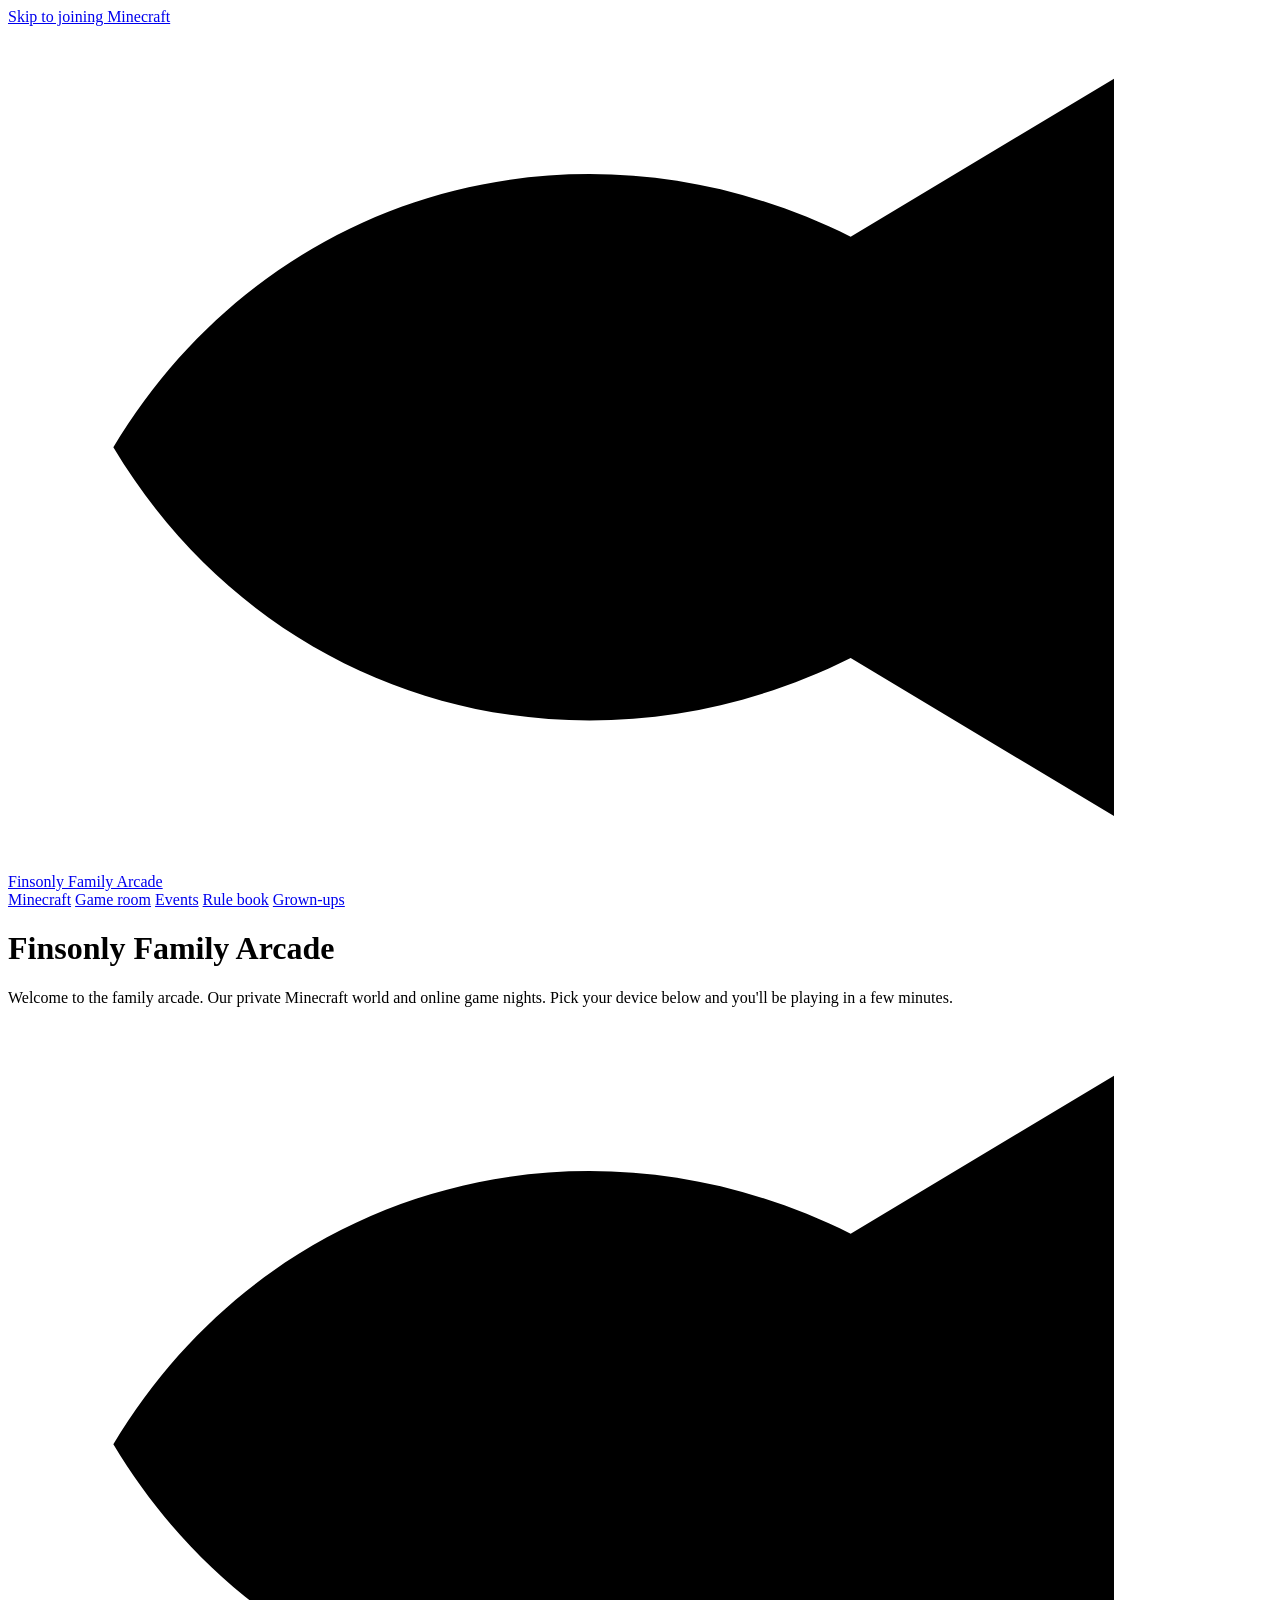
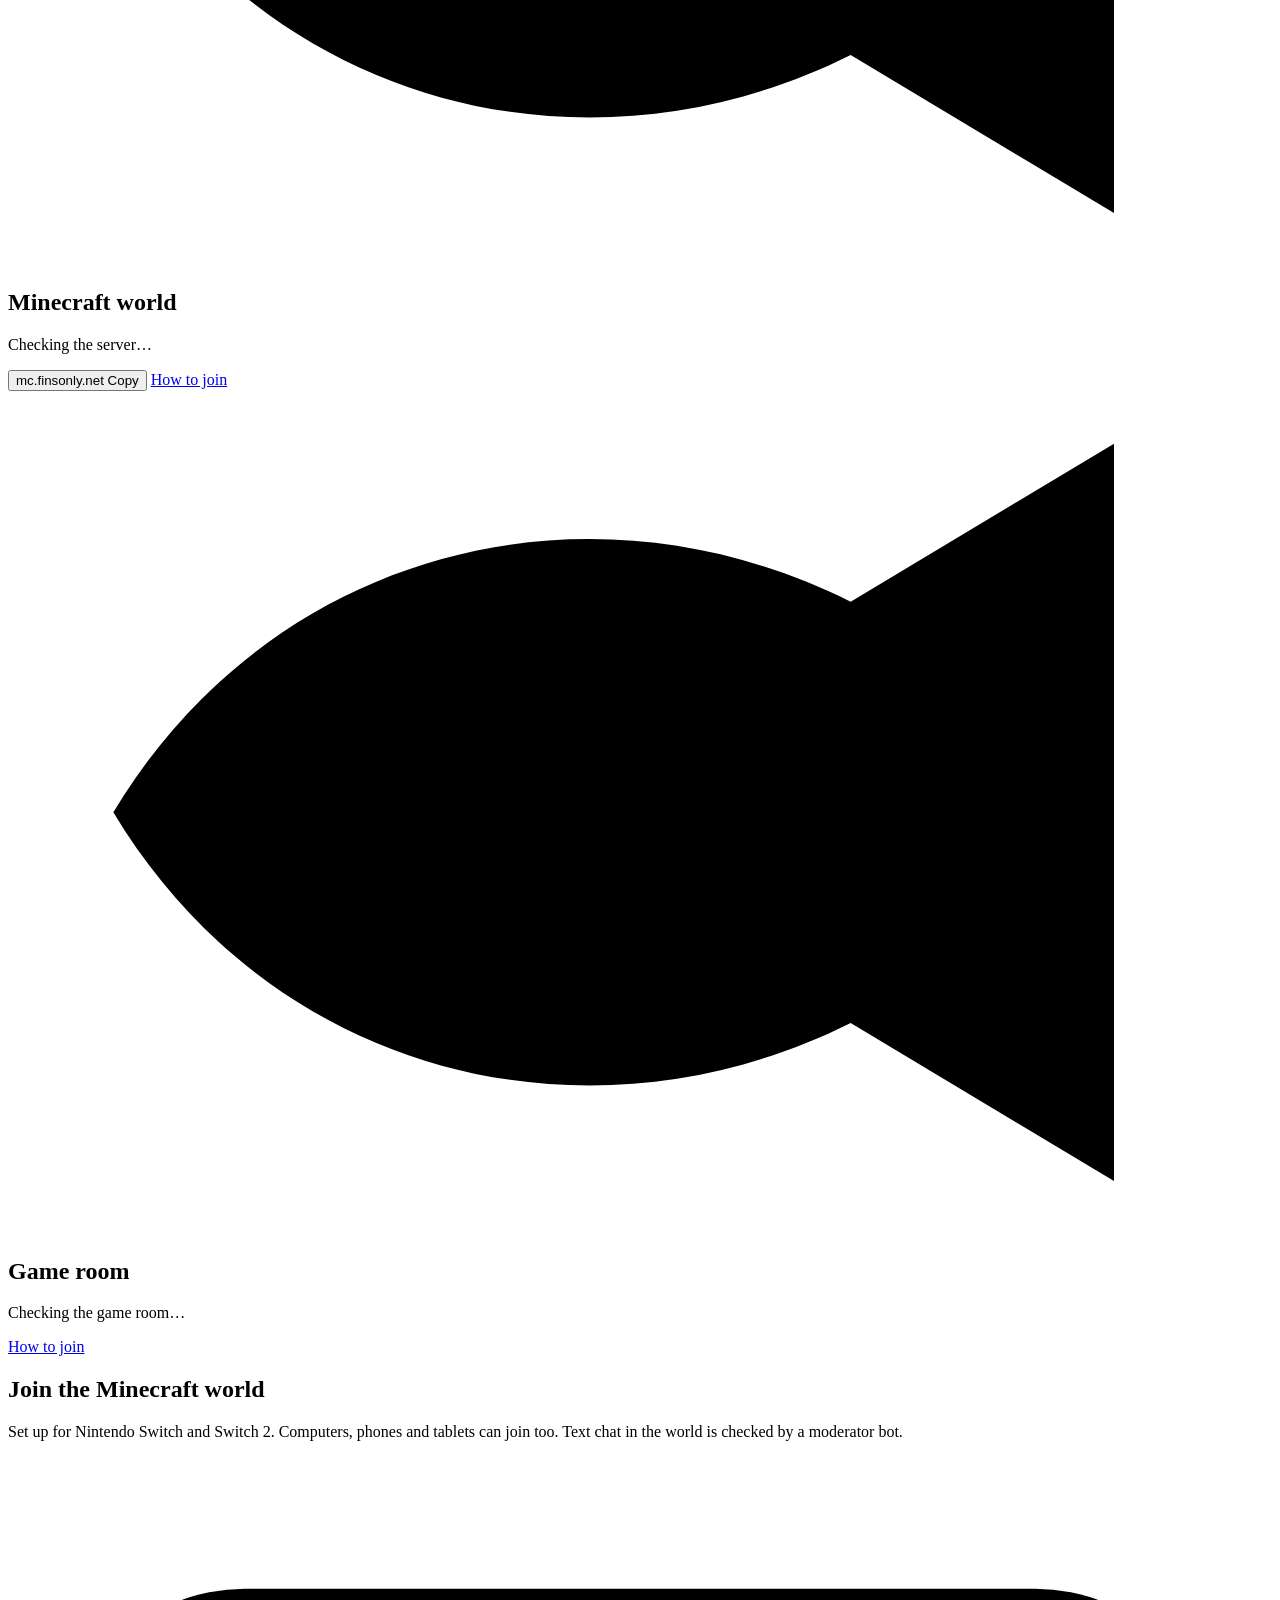
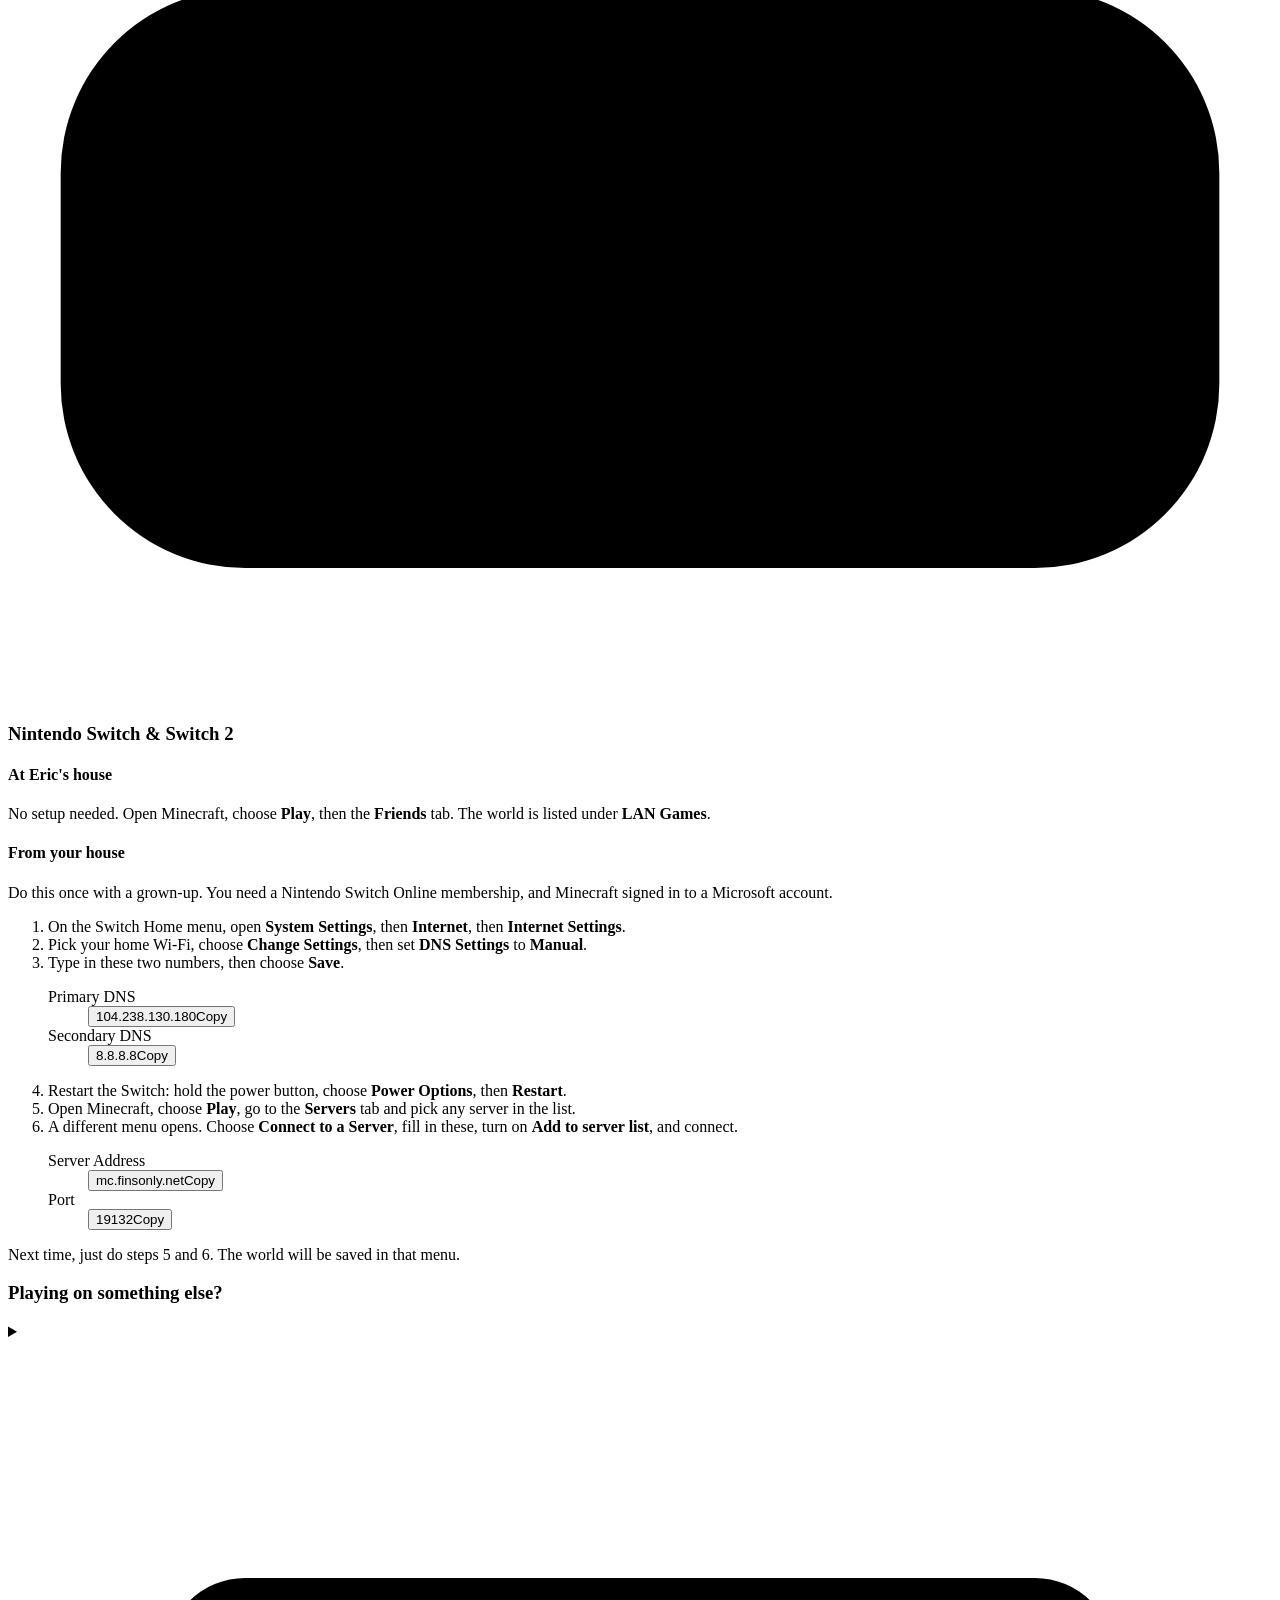
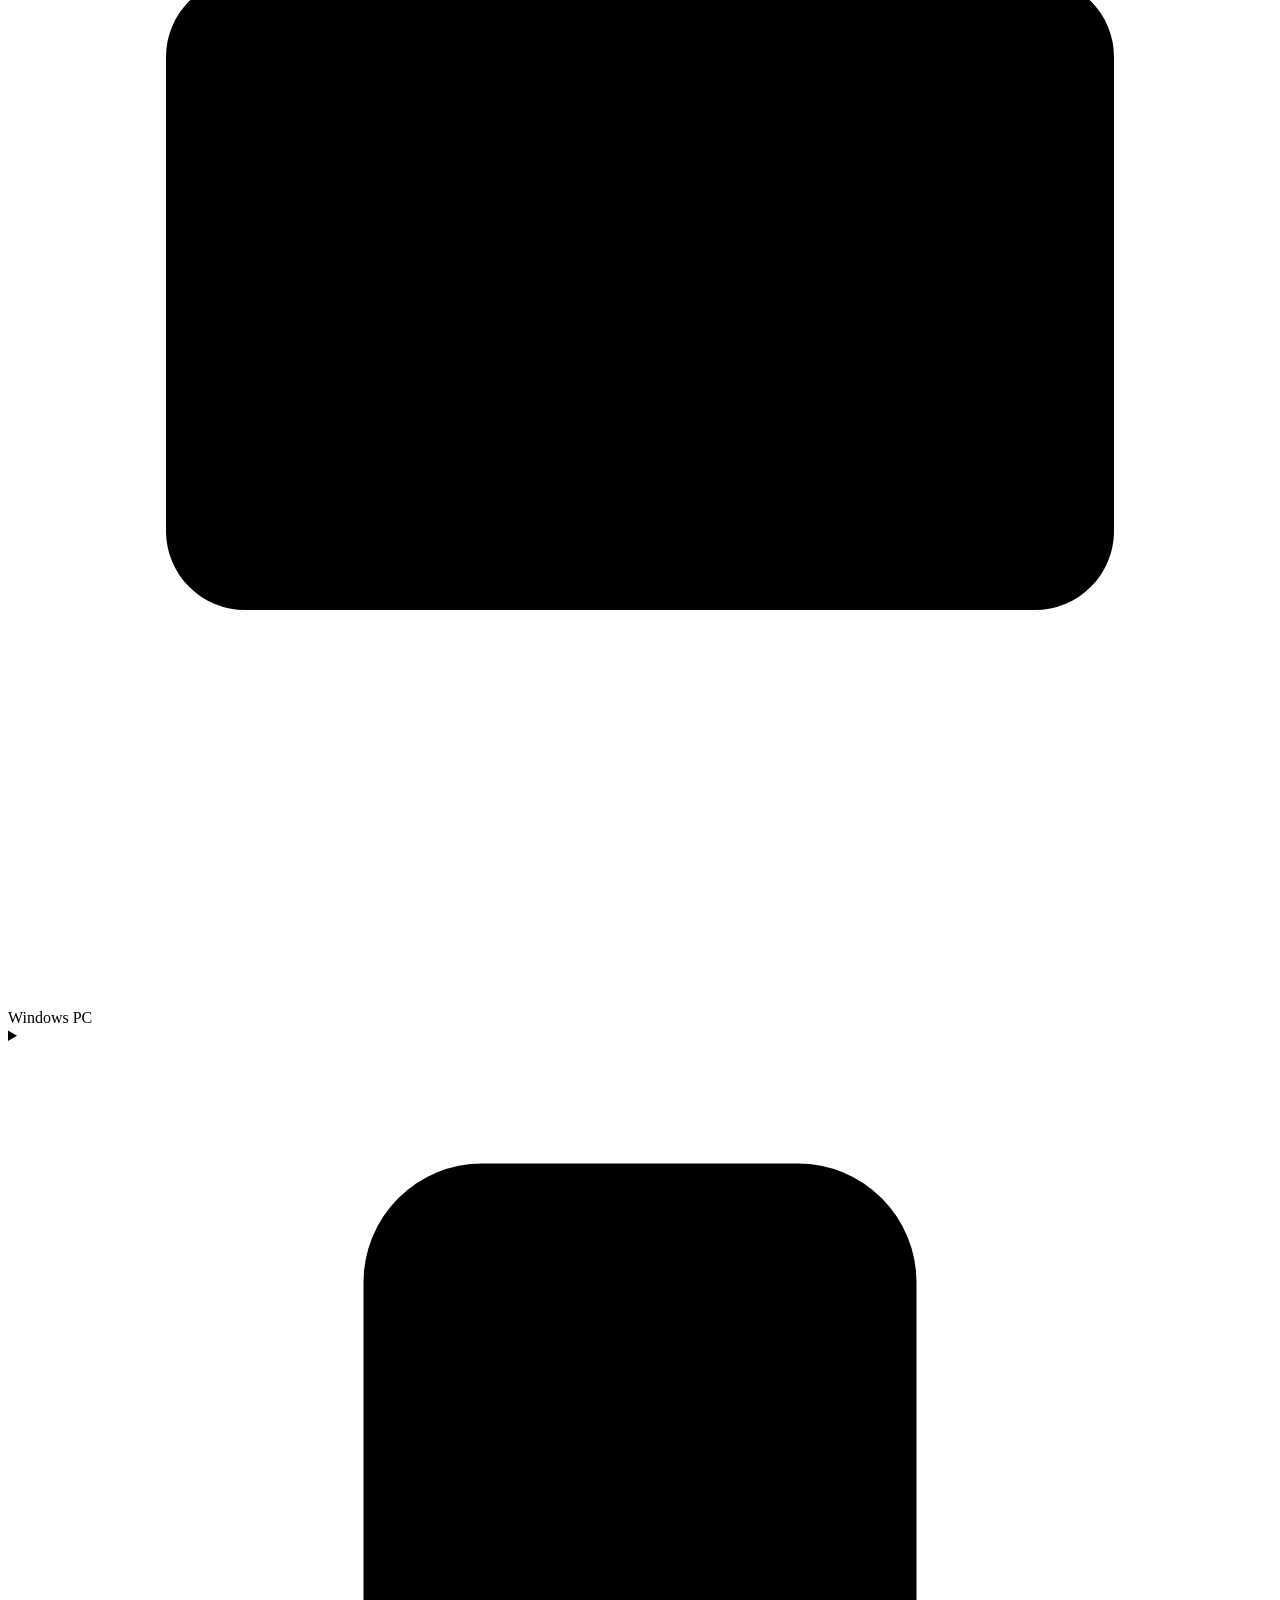
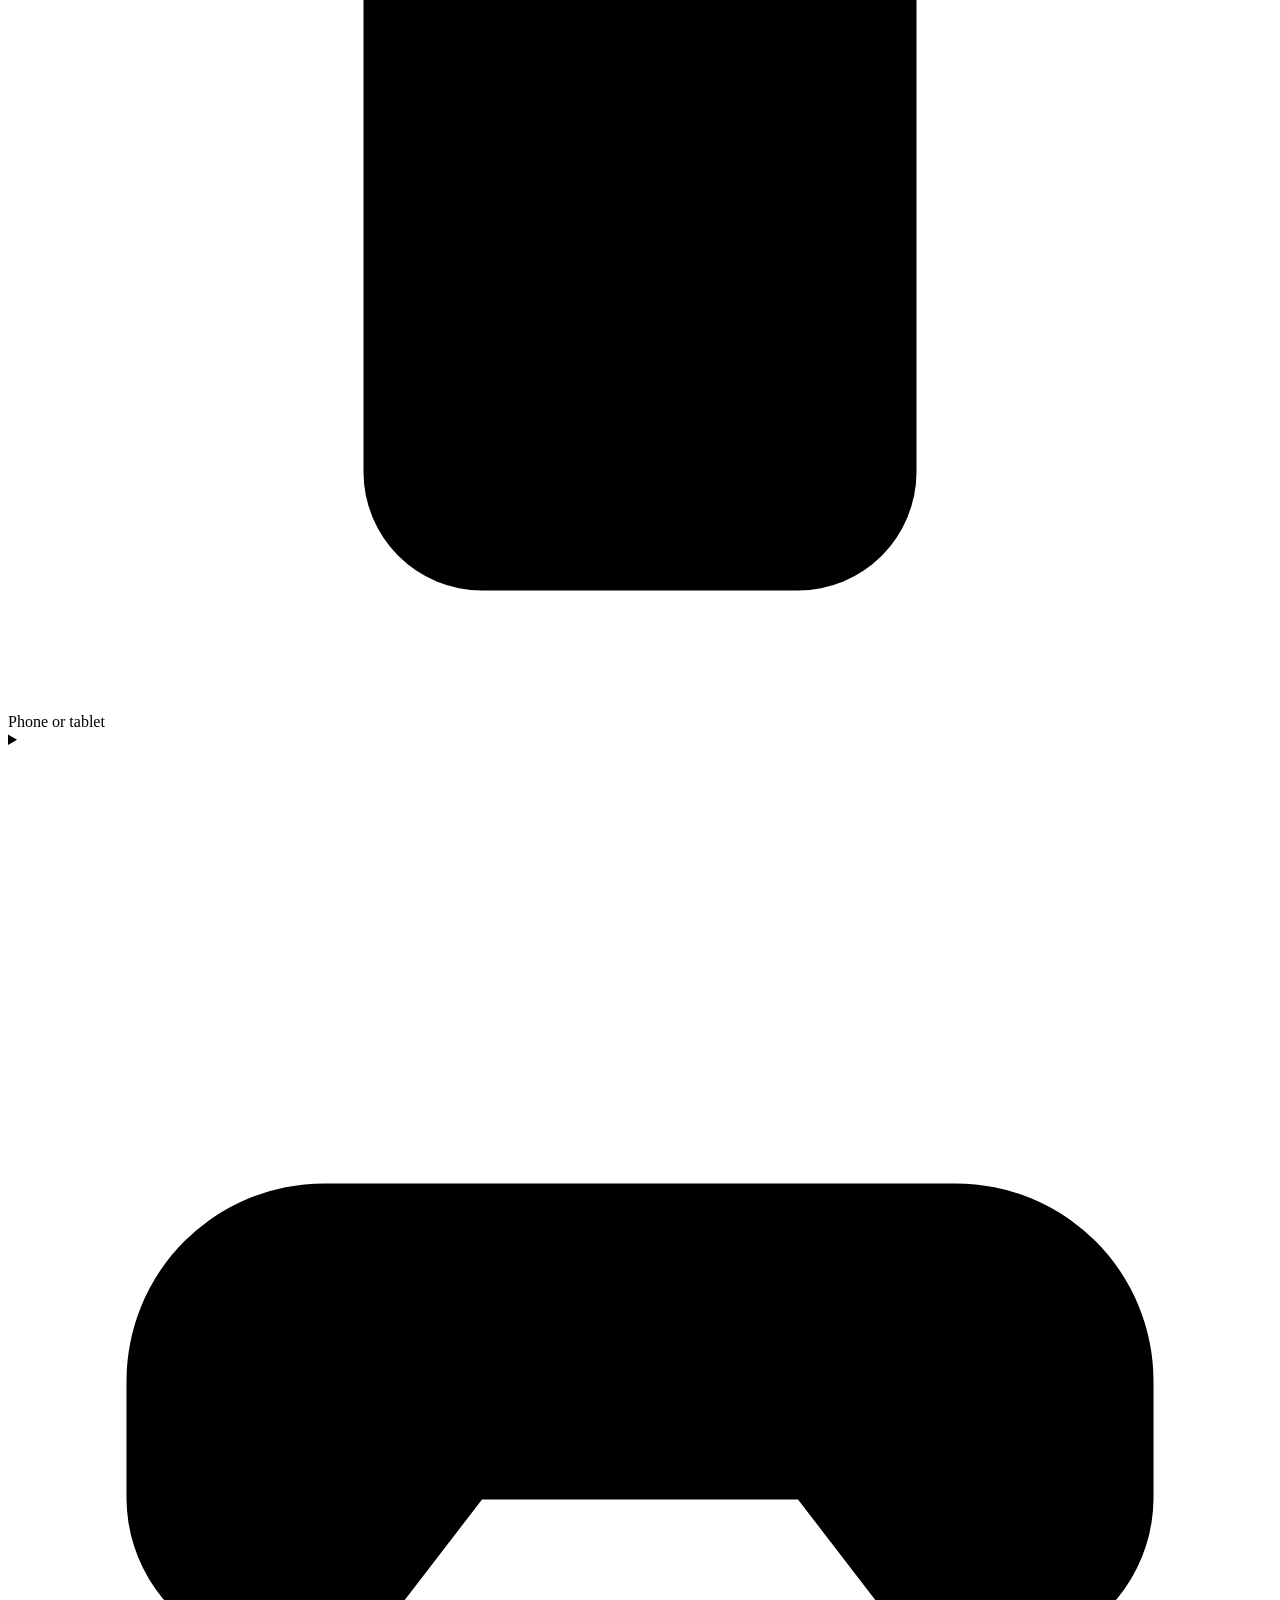
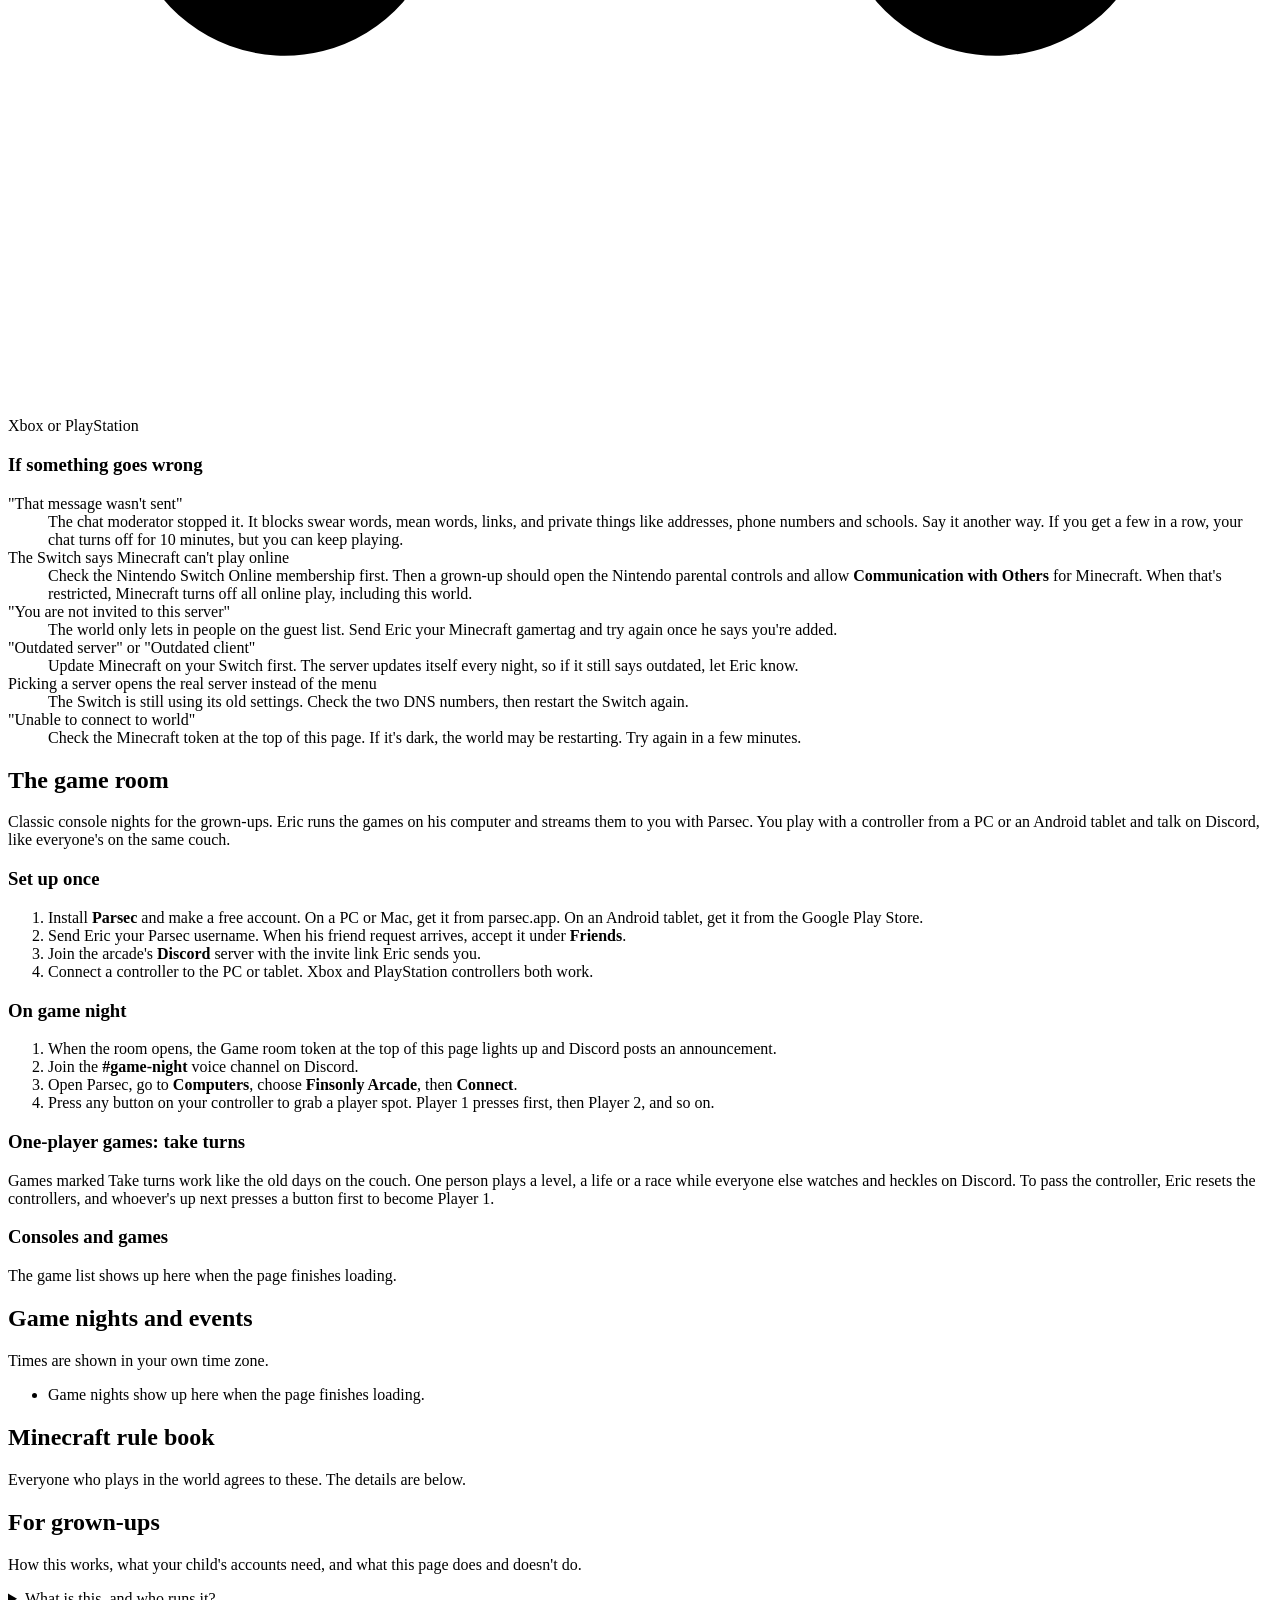
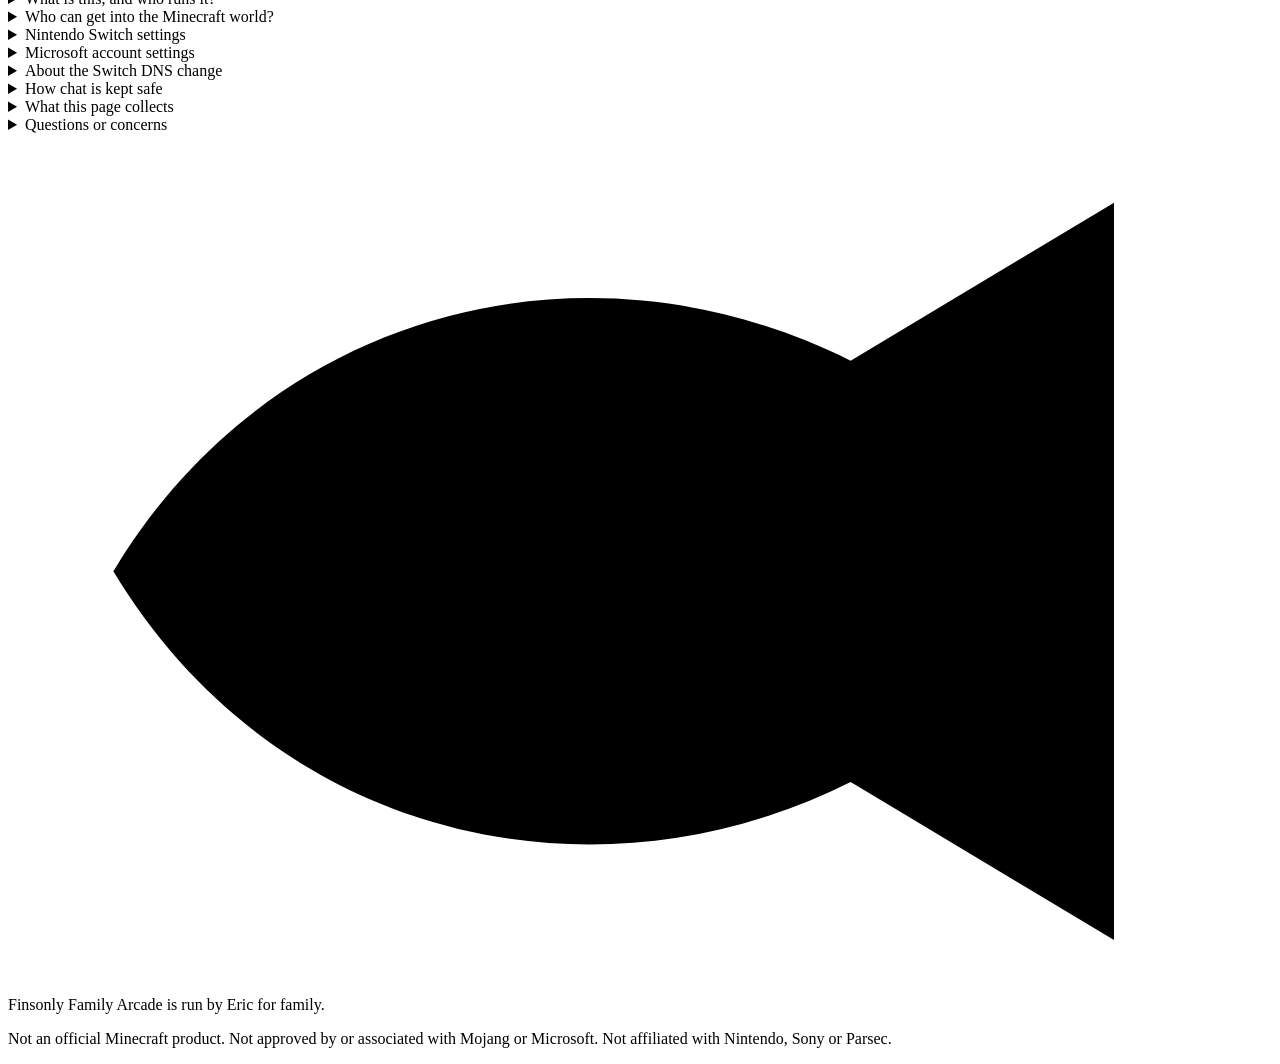
==== lobby/public/index.html @ 3935f2f7 "Family arcade: Minecraft server, lobby, game room, update + add-on tools Co-Authored-By: Claude Opus" ====
<!doctype html>
<html lang="en">
<head>
  <meta charset="utf-8">
  <meta name="viewport" content="width=device-width, initial-scale=1">
  <meta name="robots" content="noindex, nofollow">
  <meta name="color-scheme" content="light dark">
  <meta name="theme-color" content="#17113a">
  <title>Family Arcade</title>
  <link rel="icon" href="/favicon.svg" type="image/svg+xml">
  <link rel="preload" href="/fonts/bungee.woff2" as="font" type="font/woff2" crossorigin>
  <link rel="preload" href="/fonts/bungee-inline.woff2" as="font" type="font/woff2" crossorigin>
  <link rel="preload" href="/fonts/lexend.woff2" as="font" type="font/woff2" crossorigin>
  <link rel="stylesheet" href="/app.css">
  <script src="/app.js" defer></script>
</head>
<body>
  <a class="skip" href="#minecraft">Skip to joining Minecraft</a>

  <header class="hero" id="top">
    <div class="bar">
      <div class="wrap bar-inner">
        <a class="brand" href="#top">
          <svg class="fish" viewBox="0 0 48 32" aria-hidden="true"><path d="M4 16c6-10 18-13 28-8l10-6v28l-10-6C22 29 10 26 4 16Z"/><circle cx="13" cy="14" r="2.4"/></svg>
          <span data-bind="site_name">Finsonly Family Arcade</span>
        </a>
        <nav aria-label="Sections">
          <a href="#minecraft">Minecraft</a>
          <a href="#gameroom">Game room</a>
          <a href="#nights">Events</a>
          <a href="#rules">Rule book</a>
          <a href="#grownups">Grown-ups</a>
        </nav>
      </div>
    </div>

    <div class="garland" aria-hidden="true"></div>

    <div class="wrap hero-body">
      <p class="notice notice-maint" id="maint-banner" role="status" hidden></p>
      <a class="notice notice-event" id="event-banner" href="#nights" hidden></a>

      <div class="marquee" id="marquee">
        <div class="bulbs bulbs-off" aria-hidden="true"></div>
        <div class="bulbs bulbs-on" aria-hidden="true"></div>
        <div class="marquee-panel">
          <h1 class="sign" data-bind="site_name">Finsonly Family Arcade</h1>
        </div>
      </div>

      <p class="tagline"><span data-bind="headline">Welcome to the family arcade.</span> <span data-bind="intro">Our private Minecraft world and online game nights. Pick your device below and you'll be playing in a few minutes.</span></p>

      <div class="counter" role="group" aria-label="What's open right now">
        <article class="station" id="station-mc" aria-labelledby="station-mc-name">
          <div class="token" aria-hidden="true">
            <svg viewBox="0 0 48 32"><path d="M4 16c6-10 18-13 28-8l10-6v28l-10-6C22 29 10 26 4 16Z"/><circle cx="13" cy="14" r="2.4"/></svg>
          </div>
          <div class="station-body">
            <h2 id="station-mc-name">Minecraft world</h2>
            <p class="state" aria-live="polite">Checking the server…</p>
            <p class="detail"></p>
            <div class="station-actions">
              <button class="copy copy-on-dark" type="button" data-copy="mc.finsonly.net" data-copy-bind="minecraft.address">
                <span class="copy-value" data-bind="minecraft.address">mc.finsonly.net</span>
                <span class="copy-label">Copy</span>
              </button>
              <a class="link-on-dark" href="#minecraft">How to join</a>
              <a class="link-on-dark" id="map-link" href="/map/" hidden>World map</a>
            </div>
          </div>
        </article>

        <article class="station" id="station-arcade" aria-labelledby="station-arcade-name">
          <div class="token" aria-hidden="true">
            <svg viewBox="0 0 48 32"><path d="M4 16c6-10 18-13 28-8l10-6v28l-10-6C22 29 10 26 4 16Z"/><circle cx="13" cy="14" r="2.4"/></svg>
          </div>
          <div class="station-body">
            <h2 id="station-arcade-name">Game room</h2>
            <p class="state" aria-live="polite">Checking the game room…</p>
            <p class="detail"></p>
            <div class="station-actions">
              <a class="link-on-dark" href="#gameroom">How to join</a>
            </div>
          </div>
        </article>
      </div>

      <p class="ribbon" data-bind="announcement" hidden></p>
    </div>
  </header>

  <main>
    <!-- ================= MINECRAFT ================= -->
    <section id="minecraft" class="section wrap" aria-labelledby="mc-title">
      <div class="section-head">
        <h2 id="mc-title">Join the Minecraft world</h2>
        <p>Set up for Nintendo Switch and Switch&nbsp;2. Computers, phones and tablets can join too. Text chat in the world is checked by a moderator bot.</p>
      </div>

      <article class="switch-card" aria-labelledby="switch-title">
        <header class="switch-head">
          <svg class="device" viewBox="0 0 48 32" aria-hidden="true"><rect x="2" y="5" width="44" height="22" rx="7"/><rect x="13" y="8" width="22" height="16" rx="2"/><circle cx="7.5" cy="12" r="1.6"/><circle cx="40.5" cy="20" r="1.6"/></svg>
          <h3 id="switch-title">Nintendo Switch &amp; Switch&nbsp;2</h3>
        </header>

        <div class="switch-grid">
          <aside class="home-pass" aria-labelledby="home-title">
            <h4 id="home-title">At <span data-bind="host_name">Eric</span>'s house</h4>
            <p>No setup needed. Open Minecraft, choose <b>Play</b>, then the <b>Friends</b> tab. The world is listed under <b>LAN Games</b>.</p>
          </aside>

          <div class="away">
            <h4>From your house</h4>
            <p class="before">Do this once with a grown-up. You need a Nintendo Switch Online membership, and Minecraft signed in to a Microsoft account.</p>
            <ol class="steps">
              <li>On the Switch Home menu, open <b>System Settings</b>, then <b>Internet</b>, then <b>Internet Settings</b>.</li>
              <li>Pick your home Wi-Fi, choose <b>Change Settings</b>, then set <b>DNS Settings</b> to <b>Manual</b>.</li>
              <li>
                Type in these two numbers, then choose <b>Save</b>.
                <dl class="plates">
                  <div><dt>Primary DNS</dt><dd><button class="copy" type="button" data-copy="104.238.130.180" data-copy-bind="minecraft.bedrockconnect_dns.primary"><span class="copy-value" data-bind="minecraft.bedrockconnect_dns.primary">104.238.130.180</span><span class="copy-label">Copy</span></button></dd></div>
                  <div><dt>Secondary DNS</dt><dd><button class="copy" type="button" data-copy="8.8.8.8" data-copy-bind="minecraft.bedrockconnect_dns.secondary"><span class="copy-value" data-bind="minecraft.bedrockconnect_dns.secondary">8.8.8.8</span><span class="copy-label">Copy</span></button></dd></div>
                </dl>
              </li>
              <li>Restart the Switch: hold the power button, choose <b>Power Options</b>, then <b>Restart</b>.</li>
              <li>Open Minecraft, choose <b>Play</b>, go to the <b>Servers</b> tab and pick any server in the list.</li>
              <li>
                A different menu opens. Choose <b>Connect to a Server</b>, fill in these, turn on <b>Add to server list</b>, and connect.
                <dl class="plates">
                  <div><dt>Server Address</dt><dd><button class="copy" type="button" data-copy="mc.finsonly.net" data-copy-bind="minecraft.address"><span class="copy-value" data-bind="minecraft.address">mc.finsonly.net</span><span class="copy-label">Copy</span></button></dd></div>
                  <div><dt>Port</dt><dd><button class="copy" type="button" data-copy="19132" data-copy-bind="minecraft.port"><span class="copy-value" data-bind="minecraft.port">19132</span><span class="copy-label">Copy</span></button></dd></div>
                </dl>
              </li>
            </ol>
            <p class="after">Next time, just do steps 5 and 6. The world will be saved in that menu.</p>
          </div>
        </div>
      </article>

      <div class="others">
        <h3>Playing on something else?</h3>
        <div class="disclosures">
          <details>
            <summary>
              <svg viewBox="0 0 32 32" aria-hidden="true"><rect x="4" y="6" width="24" height="16" rx="2"/><path d="M12 27h8M16 22v5"/></svg>
              Windows PC
            </summary>
            <p class="before">You need <b>Minecraft for Windows</b> (sometimes called Bedrock Edition). Java Edition can't join this world.</p>
            <ol class="steps">
              <li>Open Minecraft, choose <b>Play</b>, then the <b>Servers</b> tab.</li>
              <li>Scroll to the bottom of the list and choose <b>Add Server</b>.</li>
              <li>
                Give it any name you like, fill in these, and choose <b>Save</b>.
                <dl class="plates">
                  <div><dt>Server Address</dt><dd><button class="copy" type="button" data-copy="mc.finsonly.net" data-copy-bind="minecraft.address"><span class="copy-value" data-bind="minecraft.address">mc.finsonly.net</span><span class="copy-label">Copy</span></button></dd></div>
                  <div><dt>Port</dt><dd><button class="copy" type="button" data-copy="19132" data-copy-bind="minecraft.port"><span class="copy-value" data-bind="minecraft.port">19132</span><span class="copy-label">Copy</span></button></dd></div>
                </dl>
              </li>
              <li>Pick the server you just added and choose <b>Join Server</b>.</li>
            </ol>
          </details>

          <details>
            <summary>
              <svg viewBox="0 0 32 32" aria-hidden="true"><rect x="9" y="3" width="14" height="26" rx="3"/><path d="M14 25h4"/></svg>
              Phone or tablet
            </summary>
            <p class="before">Android phones and tablets, iPhone and iPad, with the regular Minecraft app.</p>
            <ol class="steps">
              <li>Open Minecraft, tap <b>Play</b>, then the <b>Servers</b> tab.</li>
              <li>Scroll to the bottom of the list and tap <b>Add Server</b>.</li>
              <li>
                Give it any name you like, fill in these, and tap <b>Save</b>.
                <dl class="plates">
                  <div><dt>Server Address</dt><dd><button class="copy" type="button" data-copy="mc.finsonly.net" data-copy-bind="minecraft.address"><span class="copy-value" data-bind="minecraft.address">mc.finsonly.net</span><span class="copy-label">Copy</span></button></dd></div>
                  <div><dt>Port</dt><dd><button class="copy" type="button" data-copy="19132" data-copy-bind="minecraft.port"><span class="copy-value" data-bind="minecraft.port">19132</span><span class="copy-label">Copy</span></button></dd></div>
                </dl>
              </li>
              <li>Tap the server you just added and tap <b>Join Server</b>.</li>
            </ol>
          </details>

          <details>
            <summary>
              <svg viewBox="0 0 32 32" aria-hidden="true"><path d="M8 11h16a5 5 0 0 1 5 5v3a4 4 0 0 1-7 2.6L20 19h-8l-2 2.6A4 4 0 0 1 3 19v-3a5 5 0 0 1 5-5Z"/><path d="M9 14v4M7 16h4"/></svg>
              Xbox or PlayStation
            </summary>
            <p>These work with the same trick as the Switch, but the menus are different on each console. <span data-bind="contact_note">Text Eric</span> and he'll walk you through it. It takes about five minutes the first time.</p>
          </details>
        </div>
      </div>

      <div class="help">
        <h3>If something goes wrong</h3>
        <dl class="faq">
          <div>
            <dt>"That message wasn't sent"</dt>
            <dd>The chat moderator stopped it. It blocks swear words, mean words, links, and private things like addresses, phone numbers and schools. Say it another way. If you get a few in a row, your chat turns off for 10 minutes, but you can keep playing.</dd>
          </div>
          <div>
            <dt>The Switch says Minecraft can't play online</dt>
            <dd>Check the Nintendo Switch Online membership first. Then a grown-up should open the Nintendo parental controls and allow <b>Communication with Others</b> for Minecraft. When that's restricted, Minecraft turns off all online play, including this world.</dd>
          </div>
          <div>
            <dt>"You are not invited to this server"</dt>
            <dd>The world only lets in people on the guest list. Send <span data-bind="host_name">Eric</span> your Minecraft gamertag and try again once he says you're added.</dd>
          </div>
          <div>
            <dt>"Outdated server" or "Outdated client"</dt>
            <dd>Update Minecraft on your Switch first. The server updates itself every night, so if it still says outdated, let <span data-bind="host_name">Eric</span> know.</dd>
          </div>
          <div>
            <dt>Picking a server opens the real server instead of the menu</dt>
            <dd>The Switch is still using its old settings. Check the two DNS numbers, then restart the Switch again.</dd>
          </div>
          <div>
            <dt>"Unable to connect to world"</dt>
            <dd>Check the Minecraft token at the top of this page. If it's dark, the world may be restarting. Try again in a few minutes.</dd>
          </div>
        </dl>
      </div>
    </section>

    <!-- ================= GAME ROOM ================= -->
    <section id="gameroom" class="section wrap" aria-labelledby="gameroom-title">
      <div class="section-head">
        <h2 id="gameroom-title">The game room</h2>
        <p>Classic console nights for the grown-ups. <span data-bind="host_name">Eric</span> runs the games on his computer and streams them to you with Parsec. You play with a controller from a PC or an Android tablet and talk on Discord, like everyone's on the same couch.</p>
      </div>

      <div class="two-up">
        <div class="col">
          <h3>Set up once</h3>
          <ol class="steps">
            <li>Install <b>Parsec</b> and make a free account. On a PC or Mac, get it from parsec.app. On an Android tablet, get it from the Google Play Store.</li>
            <li>Send <span data-bind="host_name">Eric</span> your Parsec username. When his friend request arrives, accept it under <b>Friends</b>.</li>
            <li>Join the arcade's <b>Discord</b> server with the invite link <span data-bind="host_name">Eric</span> sends you.</li>
            <li>Connect a controller to the PC or tablet. Xbox and PlayStation controllers both work.</li>
          </ol>
        </div>
        <div class="col">
          <h3>On game night</h3>
          <ol class="steps">
            <li>When the room opens, the Game room token at the top of this page lights up and Discord posts an announcement.</li>
            <li>Join the <b>#<span data-bind="arcade.discord_voice_channel">game-night</span></b> voice channel on Discord.</li>
            <li>Open Parsec, go to <b>Computers</b>, choose <b><span data-bind="arcade.parsec_computer_name">Finsonly Arcade</span></b>, then <b>Connect</b>.</li>
            <li>Press any button on your controller to grab a player spot. Player 1 presses first, then Player 2, and so on.</li>
          </ol>
        </div>
      </div>

      <section class="cup" id="cup" aria-labelledby="cup-title" hidden>
        <div class="cup-head">
          <svg class="cup-trophy" viewBox="0 0 64 64" aria-hidden="true"><path d="M18 8h28v10a14 14 0 0 1-28 0Z"/><path class="cup-handles" d="M18 12H9a8 8 0 0 0 9 10M46 12h9a8 8 0 0 1-9 10"/><rect x="28" y="32" width="8" height="12"/><rect class="cup-base" x="20" y="44" width="24" height="8" rx="2"/></svg>
          <div>
            <h3 id="cup-title">Tournament</h3>
            <p class="cup-meta" id="cup-meta"></p>
          </div>
        </div>
        <p class="cup-champion" id="cup-champion" hidden></p>
        <div class="cup-table-wrap" id="cup-table-wrap" hidden>
          <table class="cup-table">
            <caption class="visually-offscreen">Standings</caption>
            <thead><tr><th scope="col">Place</th><th scope="col">Racer</th><th scope="col">Points</th><th scope="col">Wins</th></tr></thead>
            <tbody id="cup-rows"></tbody>
          </table>
        </div>
        <p class="cup-empty" id="cup-empty" hidden></p>
        <div class="hall" id="hall" hidden>
          <h4>Hall of champions</h4>
          <ul id="hall-list"></ul>
        </div>
      </section>

      <aside class="turns" aria-labelledby="turns-title">
        <h3 id="turns-title">One-player games: take turns</h3>
        <p>Games marked <span class="game-players">Take turns</span> work like the old days on the couch. One person plays a level, a life or a race while everyone else watches and heckles on Discord. To pass the controller, <span data-bind="host_name">Eric</span> resets the controllers, and whoever's up next presses a button first to become Player 1.</p>
      </aside>

      <div class="cabinets-wrap">
        <h3 id="cabinets-title">Consoles and games</h3>
        <div class="cabinets" id="cabinets" aria-labelledby="cabinets-title">
          <p class="empty">The game list shows up here when the page finishes loading.</p>
        </div>
      </div>
    </section>

    <!-- ================= GAME NIGHTS ================= -->
    <section id="nights" class="section wrap" aria-labelledby="nights-title">
      <div class="section-head">
        <h2 id="nights-title">Game nights and events</h2>
        <p>Times are shown in your own time zone.</p>
      </div>
      <div class="events" id="events" hidden></div>
      <ul class="tickets" id="nights-list">
        <li class="empty">Game nights show up here when the page finishes loading.</li>
      </ul>
      <p class="hours" data-bind="play_hours" hidden></p>

      <div class="showcase-wrap" id="showcase-wrap" hidden>
        <h3>Showcase</h3>
        <ul class="showcase" id="showcase"></ul>
      </div>
    </section>

    <!-- ================= RULES ================= -->
    <section id="rules" class="section wrap" aria-labelledby="rules-title">
      <div class="posted">
        <h2 id="rules-title">Minecraft rule book</h2>
        <p class="posted-sub">Everyone who plays in the world agrees to these. The details are below.</p>
        <ul class="rules" id="rules-list"></ul>
      </div>

      <div class="rulebook" id="rulebook" hidden>
        <div class="chapters" id="rule-chapters"></div>

        <div class="ladder-wrap">
          <h3 id="ladder-title">What happens if a rule is broken</h3>
          <ol class="ladder" id="rule-ladder" aria-labelledby="ladder-title"></ol>
        </div>

        <p class="mistakes" id="rule-mistakes" hidden></p>
      </div>
    </section>

    <!-- ================= GROWN-UPS ================= -->
    <section id="grownups" class="section wrap" aria-labelledby="grownups-title">
      <div class="section-head">
        <h2 id="grownups-title">For grown-ups</h2>
        <p>How this works, what your child's accounts need, and what this page does and doesn't do.</p>
      </div>

      <div class="accordion">
        <details>
          <summary>What is this, and who runs it?</summary>
          <p><span data-bind="host_name">Eric</span> runs a private Minecraft world for the kids in the family on his own server at home. It isn't a public server, and there's no cost to join. The game room on this page is a separate game night for adults; kids don't need it.</p>
        </details>

        <details>
          <summary>Who can get into the Minecraft world?</summary>
          <p>Only people on the guest list. Every player has to be added by gamertag first, so someone who finds the address still can't get in. Players can't use cheats or change world settings.</p>
          <p>There's no voice chat in the world, only text chat, so the cousins can talk while they build.</p>
        </details>

        <details>
          <summary>Nintendo Switch settings</summary>
          <p>Your child needs a <b>Nintendo Switch Online</b> membership to play online.</p>
          <p>You can keep Nintendo's parental controls on. In the Nintendo Switch Parental Controls app, under restrictions, allow <b>Communication with Others</b> for Minecraft only. It's a per-game setting. While it's restricted for Minecraft, the game turns off all online play, including this world.</p>
        </details>

        <details>
          <summary>Microsoft account settings</summary>
          <p>Minecraft multiplayer uses the Microsoft account your child signs in with, even on a Switch. If it's a child account in Microsoft Family, the family organizer changes two settings from the <b>parent's</b> account, at account.xbox.com/settings or in the Xbox Family Settings app:</p>
          <ul>
            <li><b>You can join multiplayer games</b>: set to Allow.</li>
            <li><b>You can join cross-network play</b>: set to Allow. This lets a Switch, PC and tablet play together.</li>
          </ul>
          <p>Changes can take a few hours to reach Minecraft. Sign out of Minecraft and back in if it still says multiplayer is blocked.</p>
        </details>

        <details>
          <summary>About the Switch DNS change</summary>
          <p>Switch, Xbox and PlayStation don't have a button for adding private servers. The DNS change points the Switch at <b>BedrockConnect</b>, a free community service, which swaps Minecraft's featured-server list for a menu where you can type in our address. The second number is Google's public DNS.</p>
          <p>While it's set, the Switch looks up internet addresses through that service on that Wi-Fi network. You can set DNS Settings back to <b>Automatic</b> any time. You'll just need to change it again before joining the world from home.</p>
        </details>

        <details>
          <summary>How chat is kept safe</summary>
          <p>A moderator bot reads every chat message before anyone else sees it. It stops messages with swearing, mean words, links, or personal details like addresses, phone numbers, emails, schools and last names, and private one-to-one messages are turned off so everything is said in the open.</p>
          <p>A player who sends several blocked messages in a short time has their chat turned off for 10 minutes; they can keep playing. Serious messages turn chat off right away and alert <span data-bind="host_name">Eric</span>.</p>
          <p>Chat is saved on <span data-bind="host_name">Eric</span>'s server for 30 days so he can look into anything that comes up, then deleted. Alerts to his phone say who and what kind of thing happened, never the personal detail itself. If the moderator ever stops working, the world shuts itself down rather than run with unchecked chat.</p>
          <p>No filter is perfect. Please keep talking with your child about who they play with and what they share.</p>
        </details>

        <details>
          <summary>What this page collects</summary>
          <p>Nothing. There are no accounts, cookies, ads or tracking here. The page only checks whether the Minecraft world and the game room are on, and it shows how many people are playing, never who.</p>
        </details>

        <details>
          <summary>Questions or concerns</summary>
          <p><span data-bind="contact_note">Text Eric</span>. If anything happens in the world that worries you or your child, tell him and he'll look into it the same day.</p>
        </details>
      </div>
    </section>
  </main>

  <footer class="foot">
    <div class="wrap">
      <div class="foot-panel">
      <p class="foot-brand">
        <svg class="fish" viewBox="0 0 48 32" aria-hidden="true"><path d="M4 16c6-10 18-13 28-8l10-6v28l-10-6C22 29 10 26 4 16Z"/><circle cx="13" cy="14" r="2.4"/></svg>
        <span><span data-bind="site_name">Finsonly Family Arcade</span> is run by <span data-bind="host_name">Eric</span> for family.</span>
      </p>
      <p>Not an official Minecraft product. Not approved by or associated with Mojang or Microsoft. Not affiliated with Nintendo, Sony or Parsec.</p>
      </div>
    </div>
  </footer>
</body>
</html>
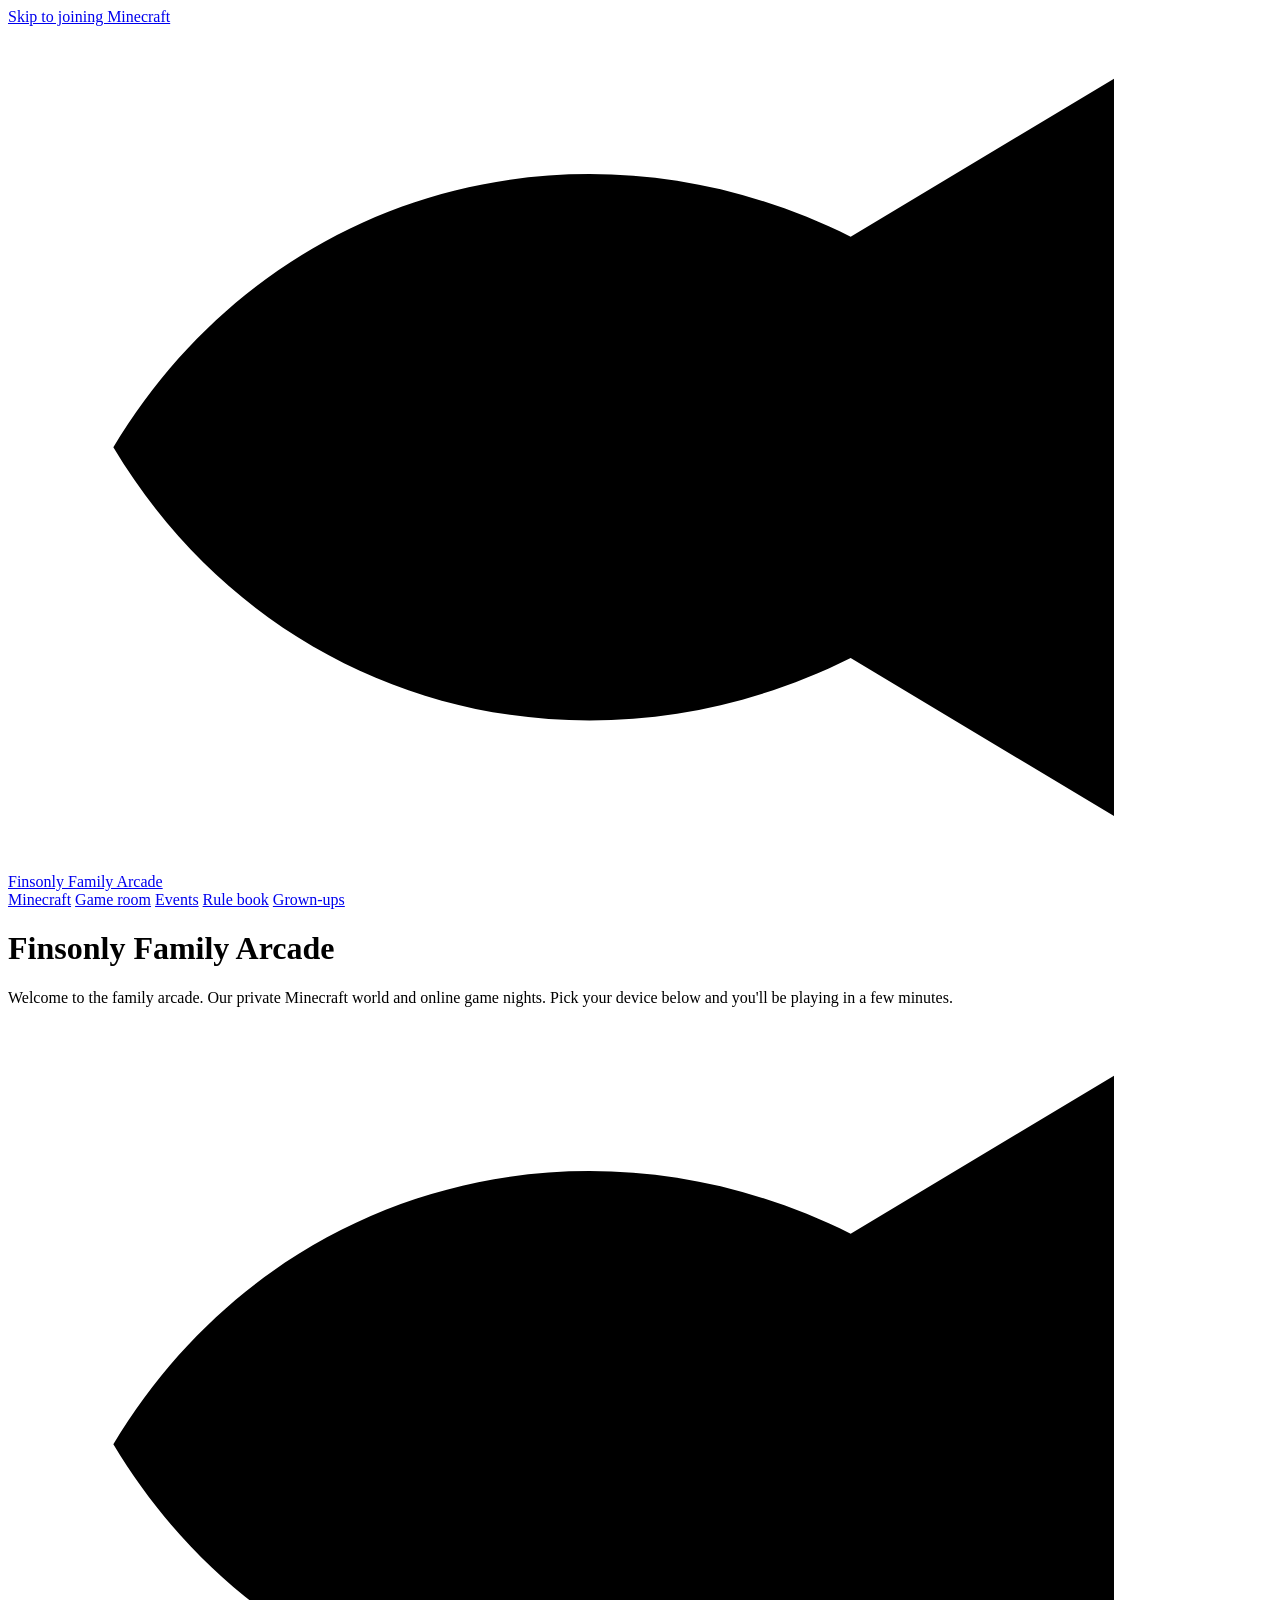
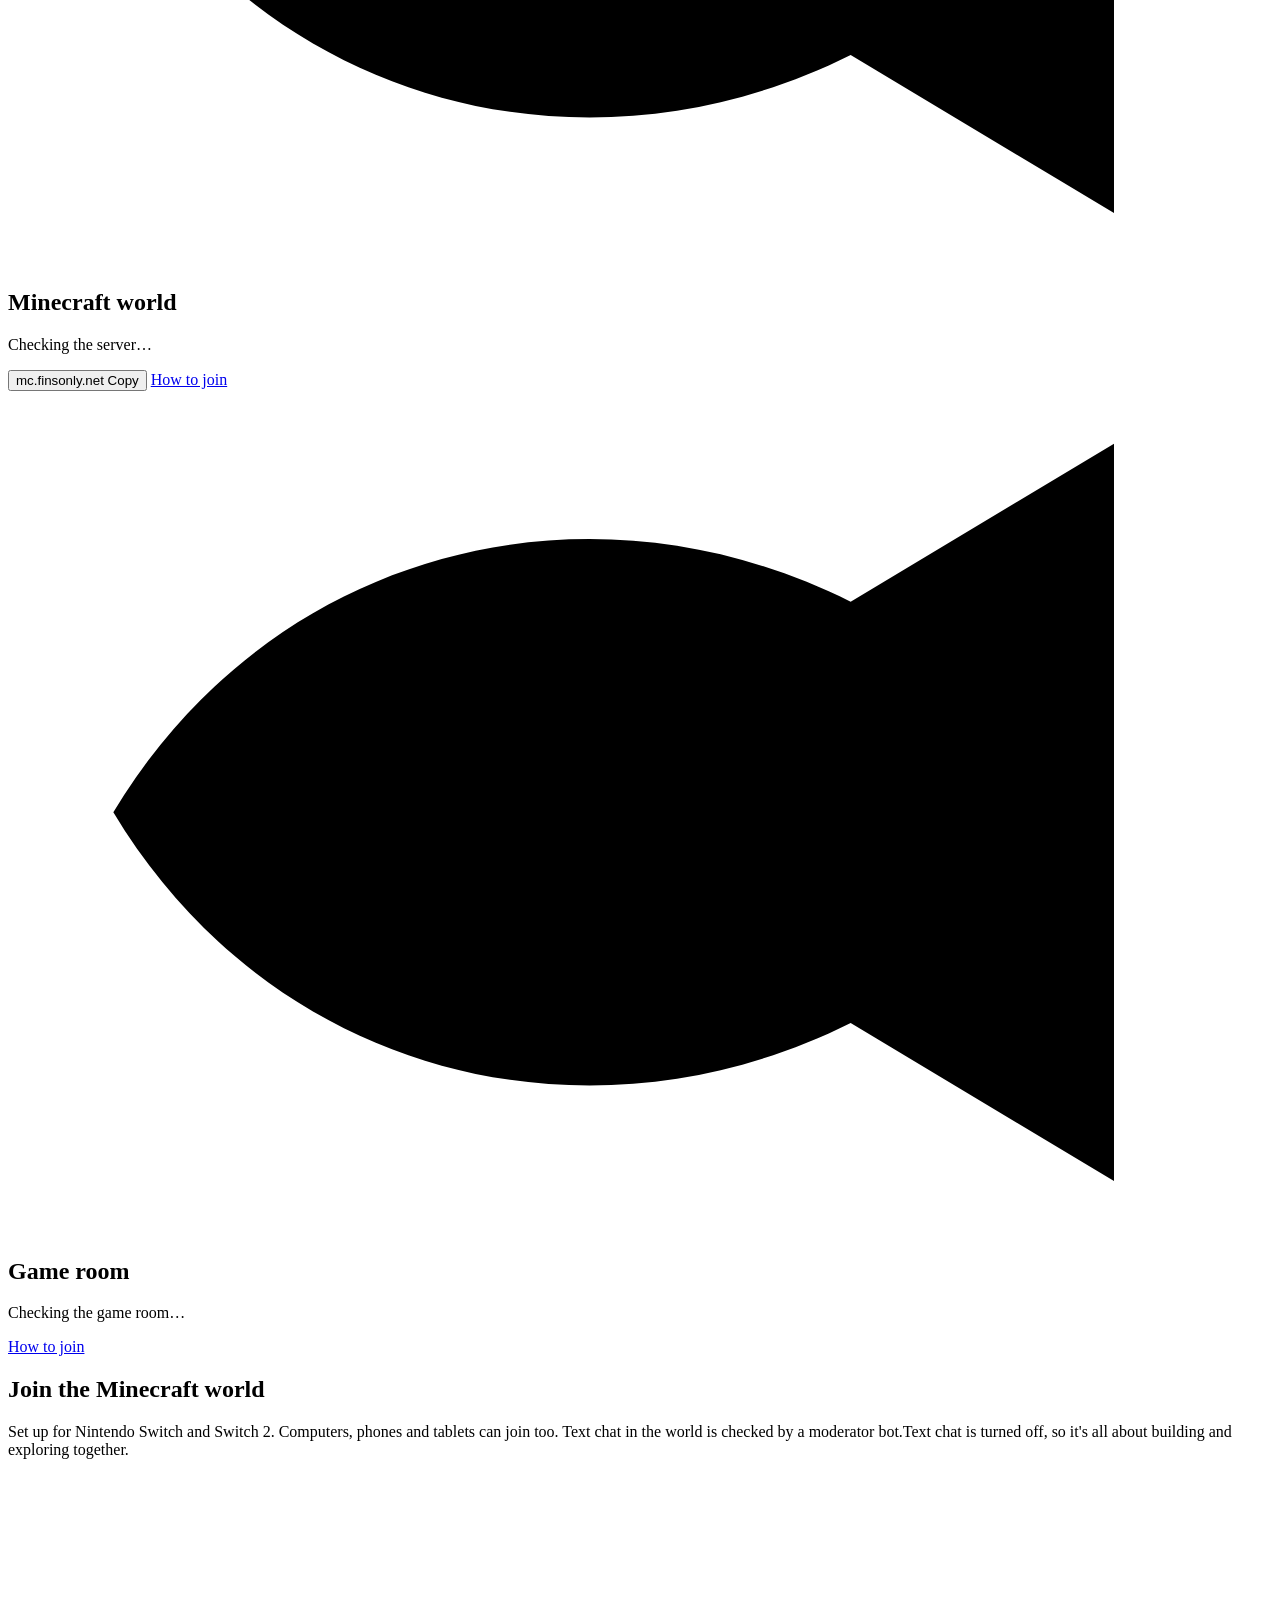
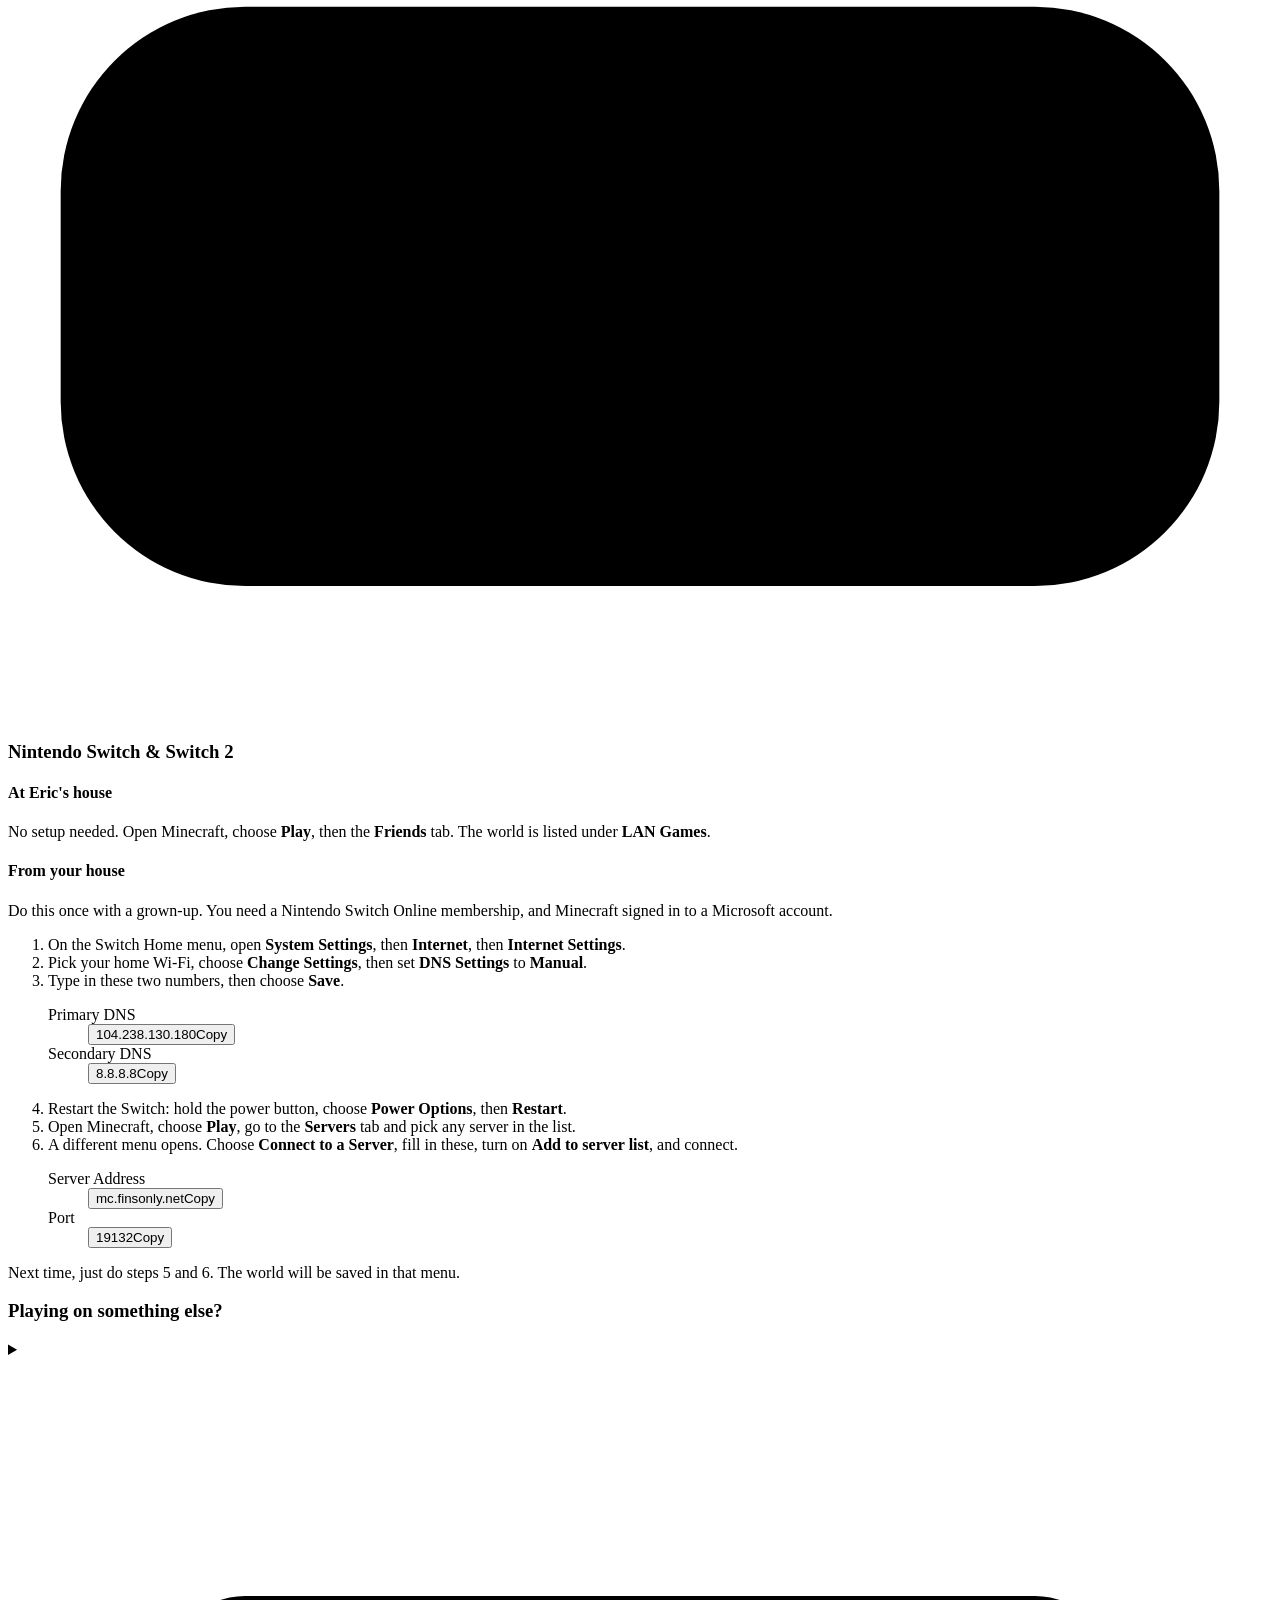
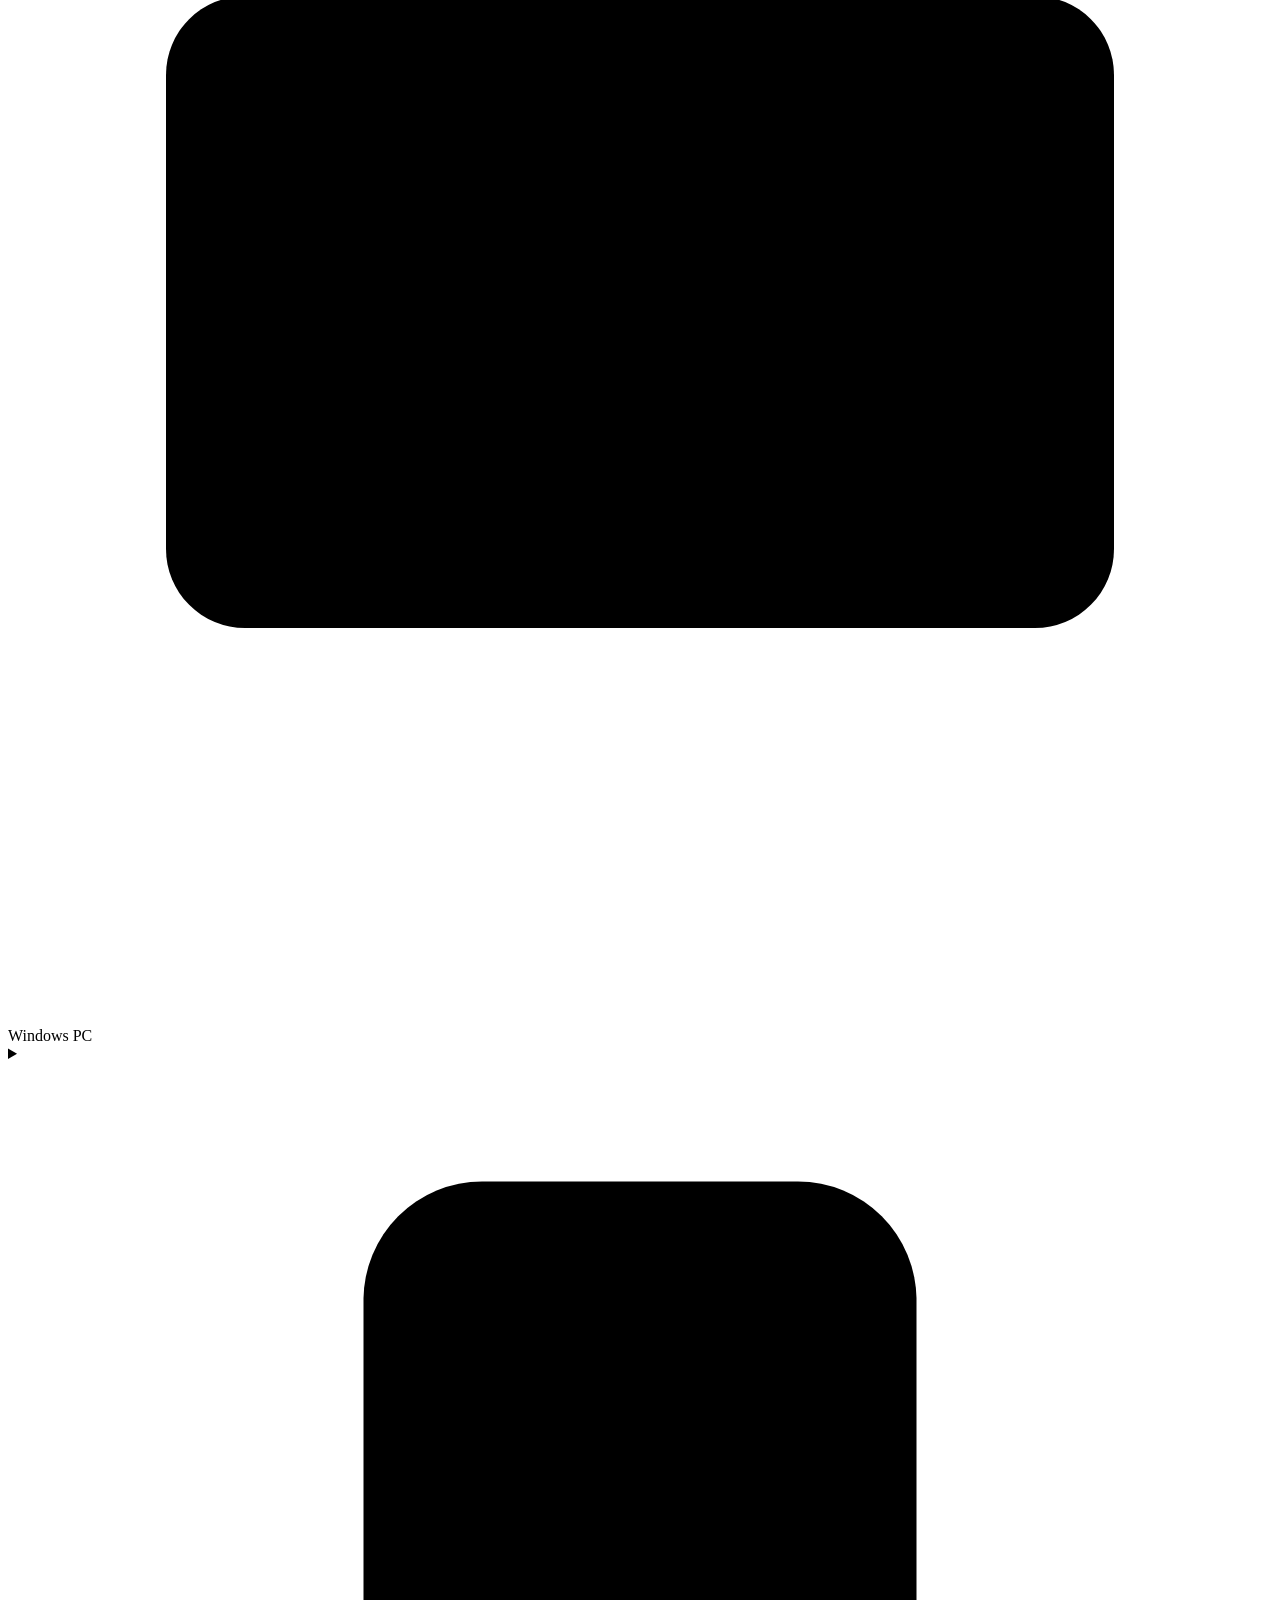
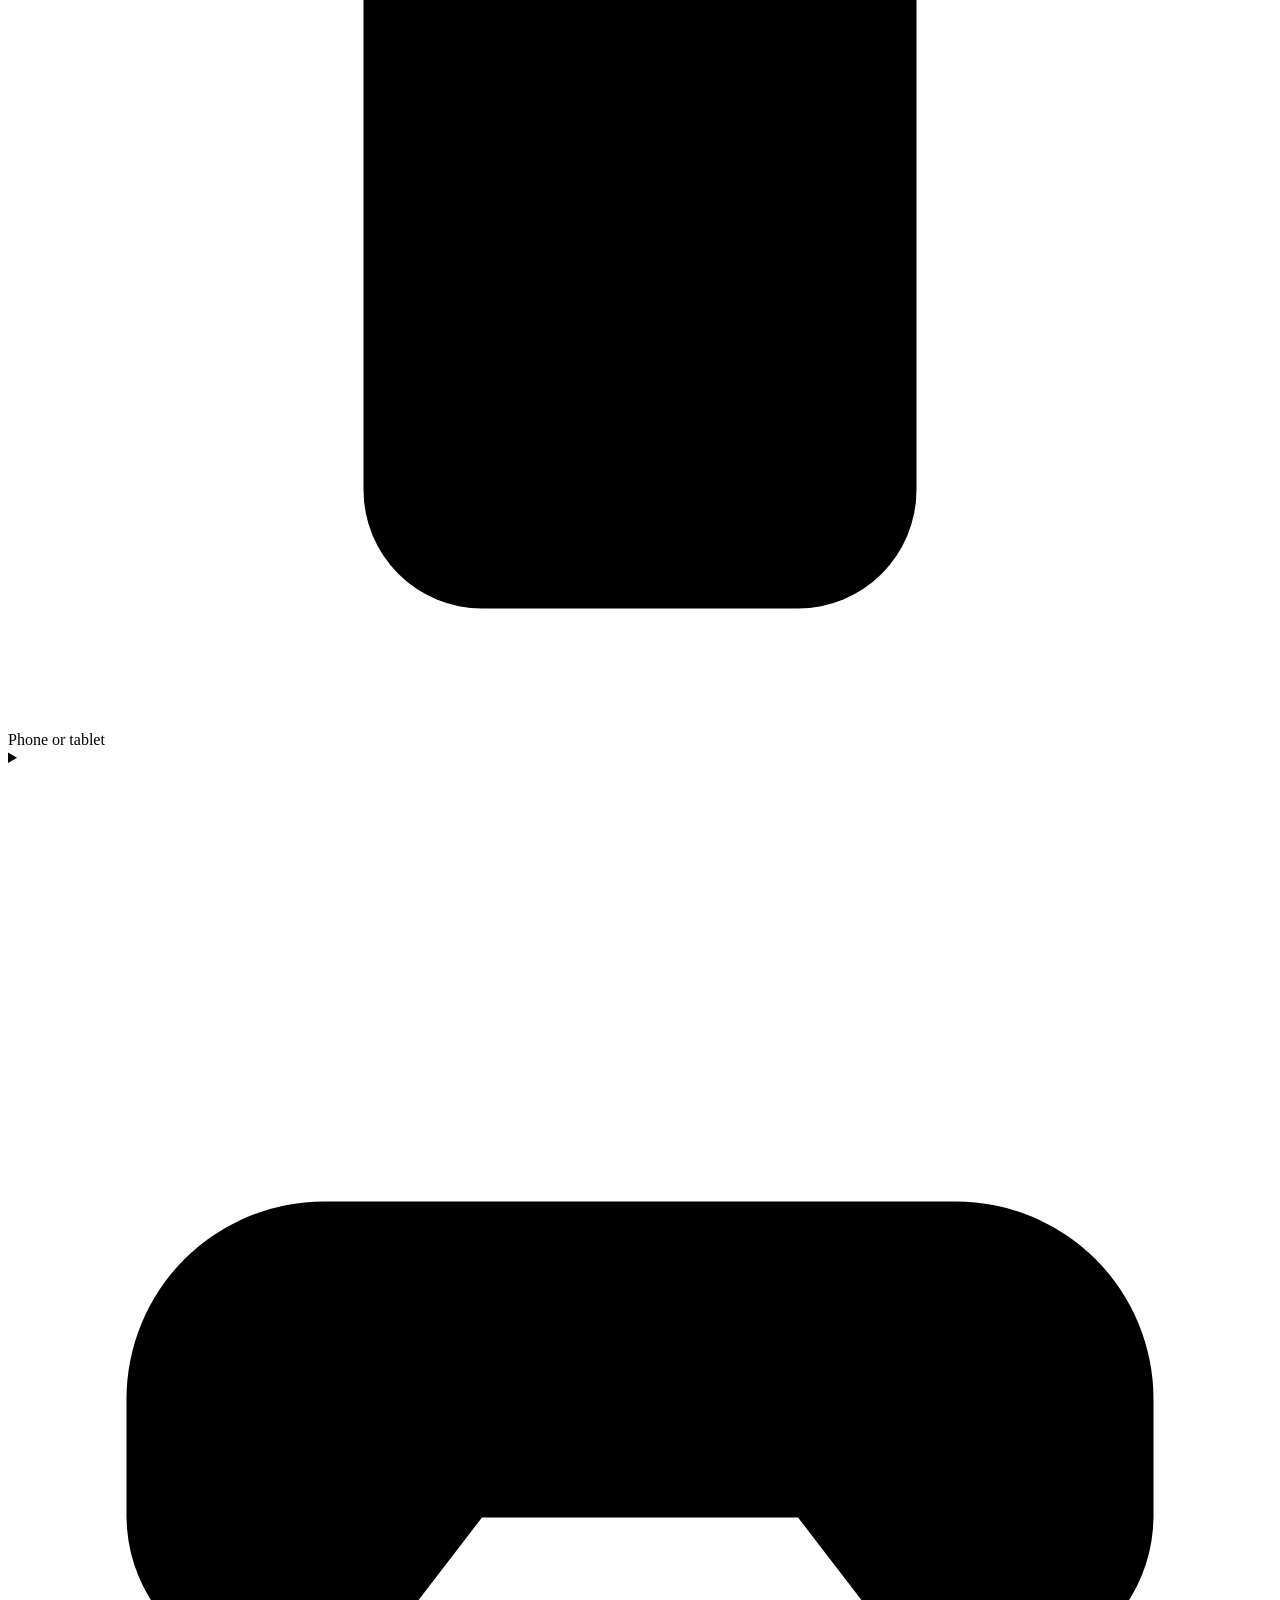
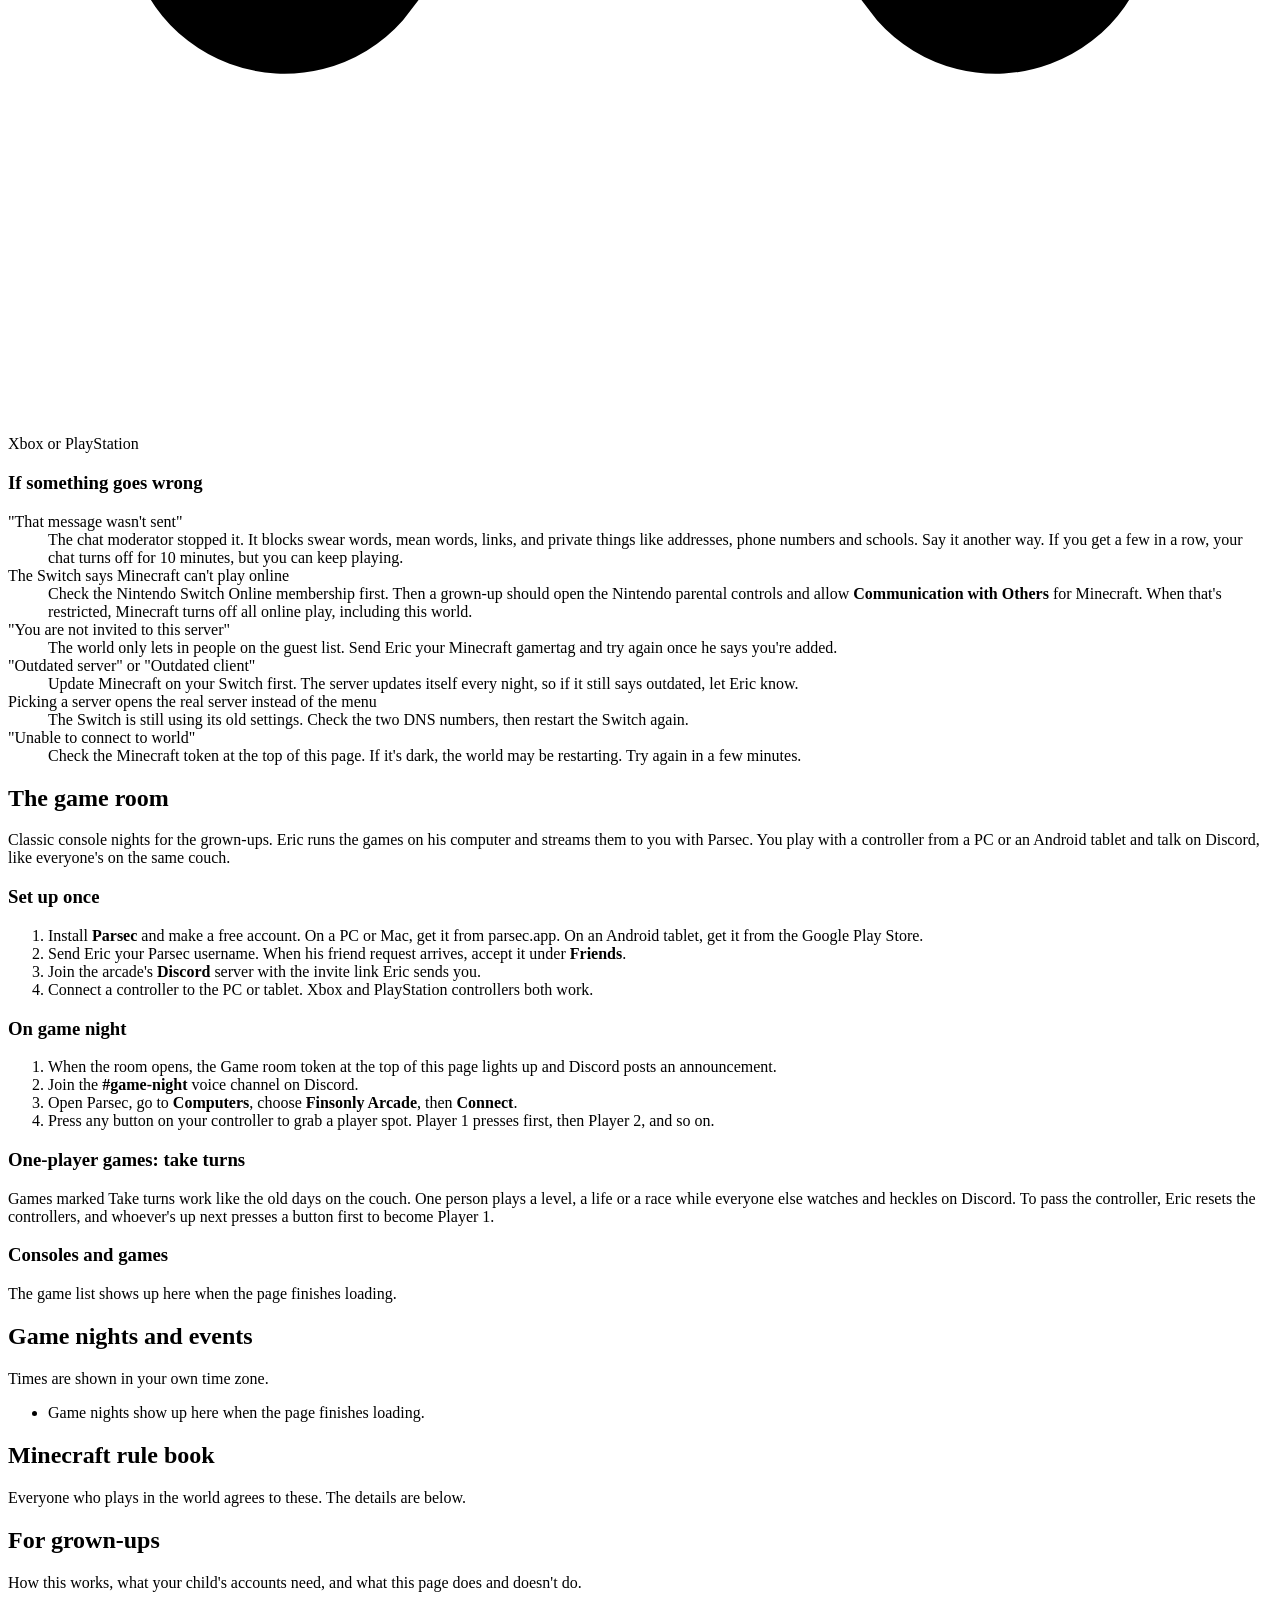
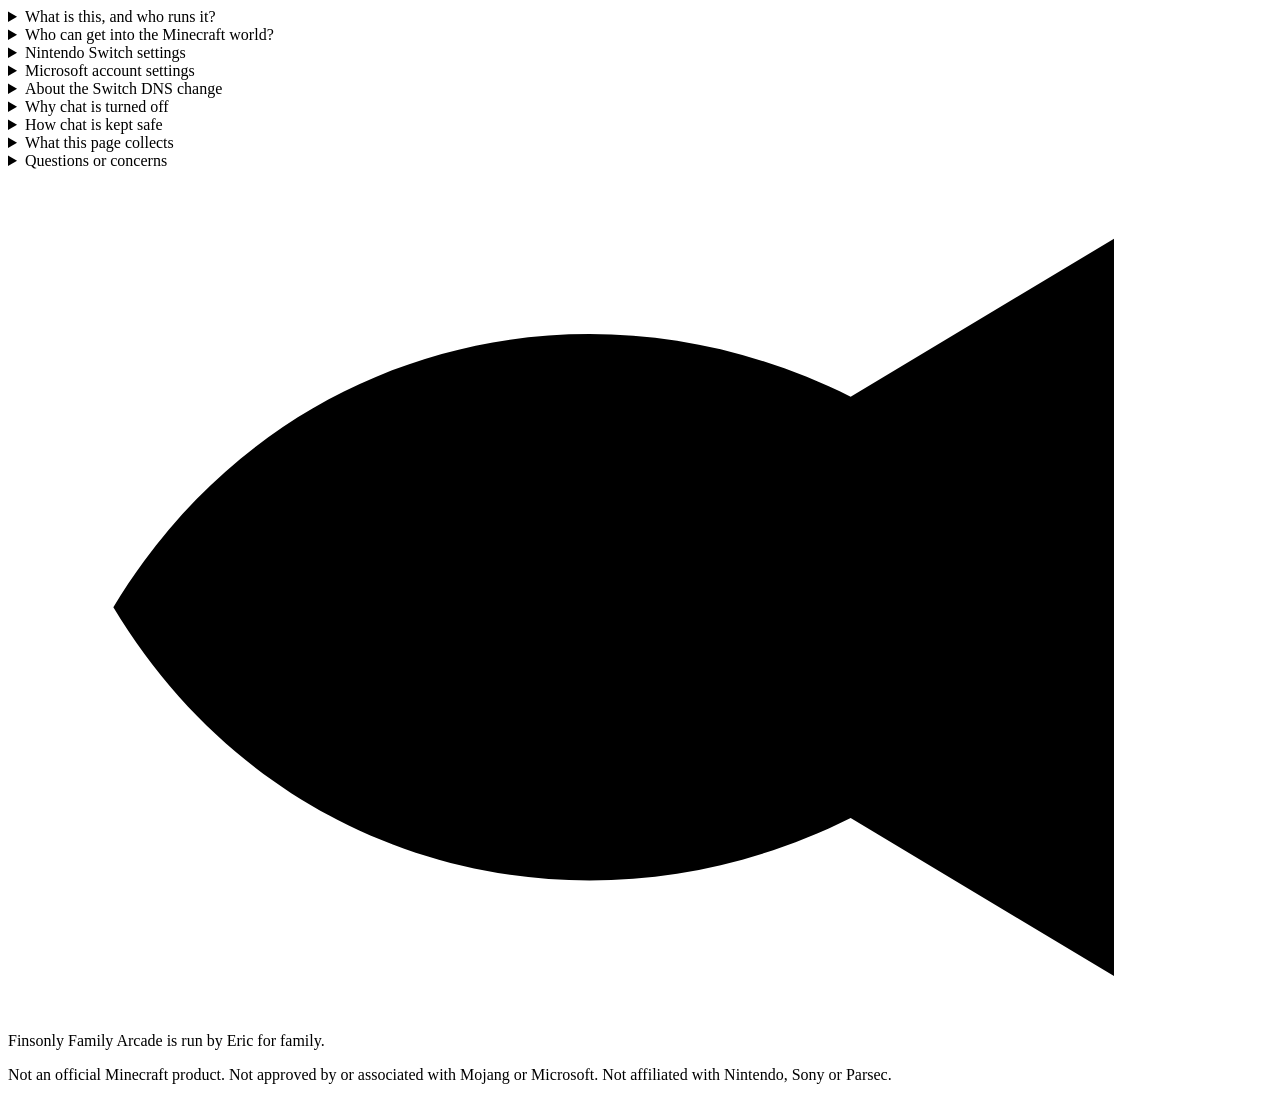
==== commit dc28f6af: "Lobby: wording follows the live chat state (chat-off rules, rulebook, grown-ups FAQ); parent message" ====
--- a/lobby/public/index.html
+++ b/lobby/public/index.html
@@ -94,7 +94,7 @@
     <section id="minecraft" class="section wrap" aria-labelledby="mc-title">
       <div class="section-head">
         <h2 id="mc-title">Join the Minecraft world</h2>
-        <p>Set up for Nintendo Switch and Switch&nbsp;2. Computers, phones and tablets can join too. Text chat in the world is checked by a moderator bot.</p>
+        <p>Set up for Nintendo Switch and Switch&nbsp;2. Computers, phones and tablets can join too. <span data-chat-mode="moderated">Text chat in the world is checked by a moderator bot.</span><span data-chat-mode="off">Text chat is turned off, so it's all about building and exploring together.</span></p>
       </div>
 
       <article class="switch-card" aria-labelledby="switch-title">
@@ -193,7 +193,7 @@
       <div class="help">
         <h3>If something goes wrong</h3>
         <dl class="faq">
-          <div>
+          <div data-chat-mode="moderated">
             <dt>"That message wasn't sent"</dt>
             <dd>The chat moderator stopped it. It blocks swear words, mean words, links, and private things like addresses, phone numbers and schools. Say it another way. If you get a few in a row, your chat turns off for 10 minutes, but you can keep playing.</dd>
           </div>
@@ -339,7 +339,8 @@
         <details>
           <summary>Who can get into the Minecraft world?</summary>
           <p>Only people on the guest list. Every player has to be added by gamertag first, so someone who finds the address still can't get in. Players can't use cheats or change world settings.</p>
-          <p>There's no voice chat in the world, only text chat, so the cousins can talk while they build.</p>
+          <p data-chat-mode="moderated">There's no voice chat in the world, only text chat, so the cousins can talk while they build.</p>
+          <p data-chat-mode="off">There's no voice chat, and text chat is turned off, so players can't send each other messages. The cousins play together by building side by side.</p>
         </details>
 
         <details>
@@ -364,7 +365,14 @@
           <p>While it's set, the Switch looks up internet addresses through that service on that Wi-Fi network. You can set DNS Settings back to <b>Automatic</b> any time. You'll just need to change it again before joining the world from home.</p>
         </details>
 
-        <details>
+        <details data-chat-mode="off">
+          <summary>Why chat is turned off</summary>
+          <p>Text chat in the world is switched off for everyone. Nobody can send messages, and private messages are off too, so there's nothing for a stranger or a cousin to type at your child.</p>
+          <p>The plan is to turn chat back on with a moderator bot that blocks swearing, mean words, links and personal details before anyone sees them. Until that's ready and tested, chat stays off. <span data-bind="host_name">Eric</span> will tell you before it changes.</p>
+          <p>Only invited players can join, and players can't use cheats or change world settings. Please keep talking with your child about who they play with and what they share online.</p>
+        </details>
+
+        <details data-chat-mode="moderated">
           <summary>How chat is kept safe</summary>
           <p>A moderator bot reads every chat message before anyone else sees it. It stops messages with swearing, mean words, links, or personal details like addresses, phone numbers, emails, schools and last names, and private one-to-one messages are turned off so everything is said in the open.</p>
           <p>A player who sends several blocked messages in a short time has their chat turned off for 10 minutes; they can keep playing. Serious messages turn chat off right away and alert <span data-bind="host_name">Eric</span>.</p>
